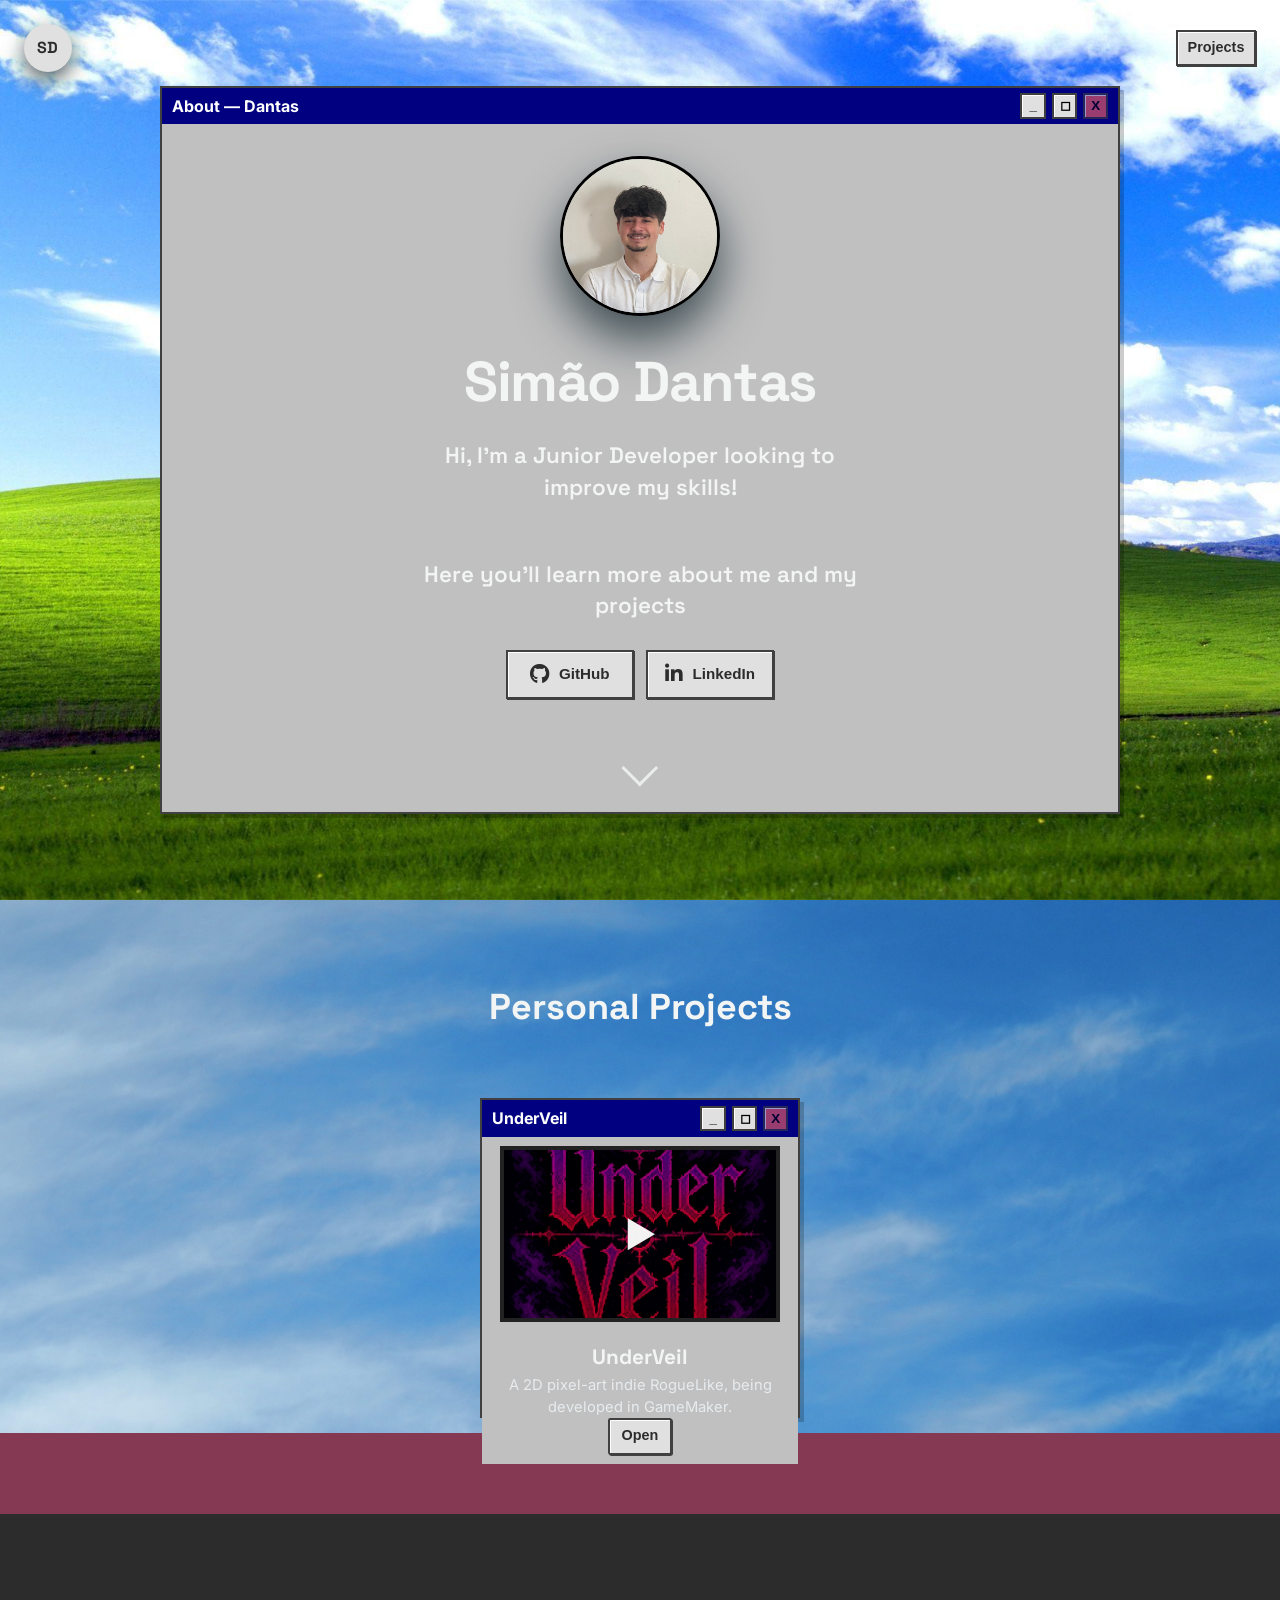
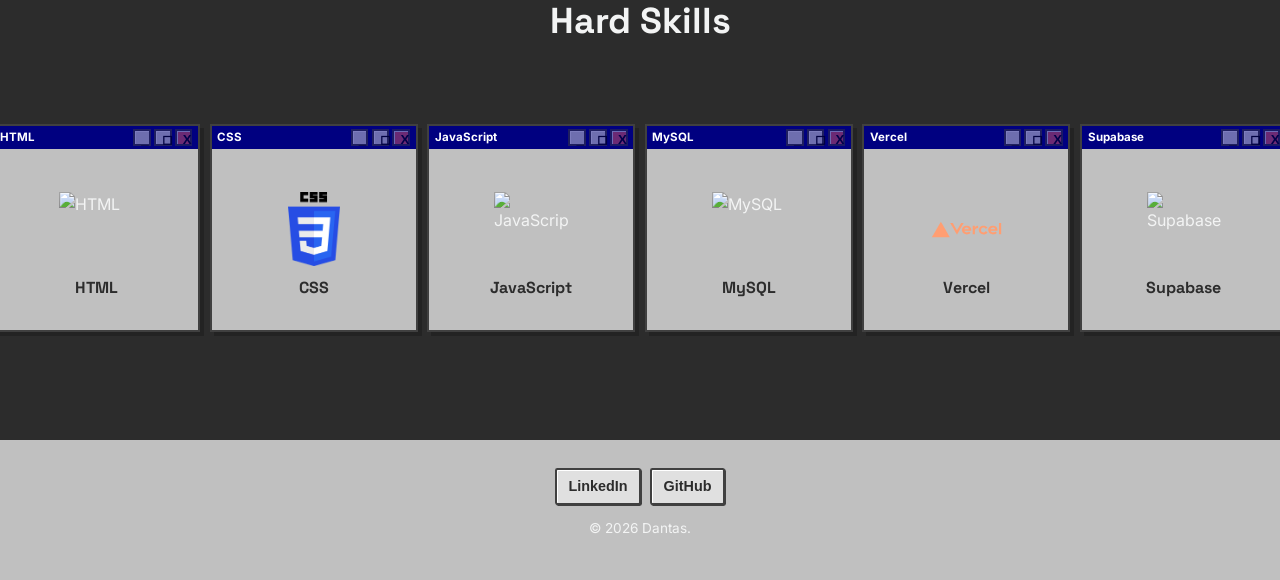
==== index.html @ 50598240 "Restored v4: Center about window content" ====
<!DOCTYPE html>
<html lang="en">
<head>
  <meta charset="UTF-8" />
  <meta name="viewport" content="width=device-width, initial-scale=1.0" />
  <title>Dantas</title>
  <meta name="description" content="Personal site and projects." />
  <link rel="icon" href="data:image/svg+xml,%3Csvg xmlns='http://www.w3.org/2000/svg' viewBox='0 0 32 32'%3E%3Ccircle cx='16' cy='16' r='16' fill='%2300a6fb'/%3E%3Ctext x='16' y='23' text-anchor='middle' font-family='Arial' font-weight='700' font-size='18' fill='%23051923'%3ED%3C/text%3E%3C/svg%3E" />
  <link rel="preconnect" href="https://fonts.googleapis.com" />
  <link rel="preconnect" href="https://fonts.gstatic.com" crossorigin />
  <link
    href="https://fonts.googleapis.com/css2?family=Space+Grotesk:wght@500;600;700&family=Inter:wght@400;500;600&display=swap"
    rel="stylesheet"
  />
  <link rel="stylesheet" href="https://cdnjs.cloudflare.com/ajax/libs/font-awesome/6.5.2/css/all.min.css" crossorigin="anonymous" referrerpolicy="no-referrer" />
  <link rel="stylesheet" href="style.css" />
</head>
<body>
  <a class="skip-link" href="#projects">Skip to projects</a>

  <header class="site-header site-header-static" aria-hidden="false">
    <div class="site-header-inner">
      <a class="logo" href="index.html" aria-label="Dantas home">SD</a>
      <nav class="site-nav">
        <a href="#projects">Projects</a>
      </nav>
    </div>
  </header>

  <header class="site-header site-header-scrolled" aria-hidden="true">
    <div class="site-header-inner">
      <a class="logo" href="index.html" aria-label="Dantas home">SD</a>
      <nav class="site-nav">
        <a href="#projects">Projects</a>
      </nav>
    </div>
  </header>

  <section class="hero">
    <div class="desktop">
      <div class="win" id="win-about" role="dialog" aria-label="About window">
        <div class="titlebar">
          <div class="title">About — Dantas</div>
          <div class="title-controls">
            <button class="btn-win">_</button>
            <button class="btn-win">◻</button>
            <button class="btn-win close">X</button>
          </div>
        </div>
        <div class="window-body">
          <div class="hero-inner">
            <div class="hero-copy">
              <div class="avatar">
                <img src="Images\Beauty.png" alt="Simão Dantas" />
              </div>

              <h1 class="name">Simão Dantas</h1>
              <p class="tagline">Hi, I'm a Junior Developer looking to improve my skills! </p>
              <br />
              <p class="tagline"> Here you'll learn more about me and my projects </p>
            </div>

            <div class="hero-socials" aria-label="Social links">
              <a class="social-button github" href="https://github.com/Dantas-pdf" target="_blank" rel="noopener noreferrer" aria-label="Visit Simão Dantas on GitHub">
                <i class="fa-brands fa-github" aria-hidden="true"></i>
                <span>GitHub</span>
              </a>
              <a class="social-button linkedin" href="https://www.linkedin.com/in/sim%C3%A3o-dantas-2853b4206/" target="_blank" rel="noopener noreferrer" aria-label="Visit Simão Dantas on LinkedIn">
                <i class="fa-brands fa-linkedin-in" aria-hidden="true"></i>
                <span>LinkedIn</span>
              </a>
            </div>

            <a class="scroll-cue" href="#projects" aria-label="Scroll to projects"></a>
          </div>
        </div>
      </div>
        </div>
        </section>

  <main>
    <section id="projects" class="projects">
      <h2 class="section-heading">Personal Projects</h2>

      <div class="projects-list">
        <!-- UnderVeil project window (styled like an old video player) -->
        <div class="win project-win square" id="win-underveil" role="dialog" aria-label="UnderVeil window">
          <div class="titlebar">
            <div class="title">UnderVeil</div>
            <div class="title-controls">
              <button class="btn-win">_</button>
              <button class="btn-win">◻</button>
              <button class="btn-win close">X</button>
            </div>
          </div>
          <div class="window-body">
            <div class="video-player">
              <img src="Images/UnderVeil.png" alt="UnderVeil video" />
              <div class="play-overlay">▶</div>
            </div>
            <div class="video-meta">
              <h3 class="project-title">UnderVeil</h3>
              <p class="project-summary">A 2D pixel-art indie RogueLike, being developed in GameMaker.</p>
              <a class="btn btn-outline" href="UnderVeil.html">Open</a>
            </div>
          </div>
        </div>
      </div>
    </section>

    <section id="skills" class="skills">
      <h2 class="section-heading">Hard Skills</h2>

      <div class="skills-list">
        <div class="win skill-win" id="skill-html" role="img" aria-label="HTML skill">
          <div class="titlebar">
            <div class="title">HTML</div>
            <div class="title-controls"><button class="btn-win">_</button><button class="btn-win">◻</button><button class="btn-win close">X</button></div>
          </div>
          <div class="window-body">
            <img src="Images/Logos/HTML5_logo.png" alt="HTML" />
            <div class="skill-name">HTML</div>
          </div>
        </div>

        <div class="win skill-win" id="skill-css" role="img" aria-label="CSS skill">
          <div class="titlebar">
            <div class="title">CSS</div>
            <div class="title-controls"><button class="btn-win">_</button><button class="btn-win">◻</button><button class="btn-win close">X</button></div>
          </div>
          <div class="window-body">
            <img src="Images/Logos/CSS3_logo.png" alt="CSS" />
            <div class="skill-name">CSS</div>
          </div>
        </div>

        <div class="win skill-win" id="skill-js" role="img" aria-label="JavaScript skill">
          <div class="titlebar">
            <div class="title">JavaScript</div>
            <div class="title-controls"><button class="btn-win">_</button><button class="btn-win">◻</button><button class="btn-win close">X</button></div>
          </div>
          <div class="window-body">
            <img src="Images/Logos/Javascript_logo.png" alt="JavaScript" />
            <div class="skill-name">JavaScript</div>
          </div>
        </div>

        <div class="win skill-win" id="skill-sql" role="img" aria-label="MySQL skill">
          <div class="titlebar">
            <div class="title">MySQL</div>
            <div class="title-controls"><button class="btn-win">_</button><button class="btn-win">◻</button><button class="btn-win close">X</button></div>
          </div>
          <div class="window-body">
            <img src="Images/Logos/MySQL_logo.png" alt="MySQL" />
            <div class="skill-name">MySQL</div>
          </div>
        </div>

        <div class="win skill-win" id="skill-vercel" role="img" aria-label="Vercel skill">
          <div class="titlebar">
            <div class="title">Vercel</div>
            <div class="title-controls"><button class="btn-win">_</button><button class="btn-win">◻</button><button class="btn-win close">X</button></div>
          </div>
          <div class="window-body">
            <img src="Images/Logos/vercel.logo.svg" alt="Vercel" />
            <div class="skill-name">Vercel</div>
          </div>
        </div>

        <div class="win skill-win" id="skill-supabase" role="img" aria-label="Supabase skill">
          <div class="titlebar">
            <div class="title">Supabase</div>
            <div class="title-controls"><button class="btn-win">_</button><button class="btn-win">◻</button><button class="btn-win close">X</button></div>
          </div>
          <div class="window-body">
            <img src="Images/Logos/supabase_logo.png" alt="Supabase" />
            <div class="skill-name">Supabase</div>
          </div>
        </div>
      </div>
    </section>

  </main>

  <footer class="site-footer">
    <div class="footer-actions">
      <a class="btn btn-outline" href="https://www.linkedin.com/in/sim%C3%A3o-dantas-2853b4206/" target="_blank" rel="noopener">LinkedIn</a>
      <a class="btn btn-outline" href="https://github.com/Dantas-pdf" target="_blank" rel="noopener">GitHub</a>
    </div>
    <p>&copy; 2026 Dantas.</p>
  </footer>
  <script src="script.js"></script>
</body>
</html>
---- style.css ----
/* ========================================================================
   DESIGN TOKENS
   Palette reads as a literal descent: Fresh Sky at the top of the page,
   sinking through Steel Blue and Baltic Blue, down into the Deep Space
   and Ink Black of the projects below — you scroll "under the veil."
   ======================================================================== */
:root {
  --paper: #f4fafd;
  --ink-black-70: rgba(5, 25, 35, 0.7);

  --font-display: "Space Grotesk", "Helvetica Neue", Arial, sans-serif;
  --font-body: "Inter", "Helvetica Neue", Arial, sans-serif;
  --font-pixel: "Press Start 2P", var(--font-display);

  --space-1: 0.5rem;
  --space-2: 1rem;
  --space-3: 1.75rem;
  --space-4: 3rem;
  --space-5: 5rem;

  --max-width: 100rem;
  --header-height: 6rem;

  /* New site palette (index) */
  --c-dark: #2C2C2C;
  /* dark gray */
  --c-red: #853953;
  --c-purple: #612D53;
  --c-light: #F3F4F4;

  --paper: var(--c-light);
  --ink-black: var(--c-dark);
}

/* Windows 98 UI tokens */
:root {
  --win-bg: #c0c0c0;
  --win-border-light: #ffffff;
  --win-border-dark: #404040;
  --win-title-bg: #000080;
  --win-title-color: #ffffff;
  --win-button-face: #e0e0e0;
}

/* ========================================================================
   RESET & BASE
   ======================================================================== */
*,
*::before,
*::after {
  box-sizing: border-box;
}

html {
  scroll-behavior: smooth;
}

body {
  margin: 0;
  font-family: var(--font-body);
  color: var(--paper);
  background: var(--c-dark);
  line-height: 1.5;
  -webkit-font-smoothing: antialiased;
}

img,
svg {
  display: block;
  max-width: 100%;
}

a {
  color: inherit;
}

.skip-link {
  position: absolute;
  left: -999px;
  top: 0;
  background: var(--paper);
  color: var(--c-dark);
  padding: var(--space-1) var(--space-2);
  z-index: 100;
  border-radius: 0 0 0.5rem 0;
}

.skip-link:focus {
  left: 0;
}

:focus-visible {
  outline: 3px solid var(--c-light);
  outline-offset: 3px;
}

@media (prefers-reduced-motion: reduce) {
  html {
    scroll-behavior: auto;
  }

  *,
  *::before,
  *::after {
    animation-duration: 0.001ms !important;
    animation-iteration-count: 1 !important;
    transition-duration: 0.001ms !important;
  }
}

/* ========================================================================
   SITE HEADER
   Fixed, translucent bar that floats above the hero/page-hero gradients.
   ======================================================================== */
.site-header {
  position: absolute;
  top: 0;
  left: 0;
  right: 0;
  z-index: 50;
  background: transparent;
  border-bottom: none;
  box-shadow: none;
  transition: background-color 280ms ease, box-shadow 280ms ease, border-bottom-color 280ms ease, transform 280ms ease;
}

/* Static header that always stays on top (minimal/translucent) */
.site-header.site-header-static {
  position: fixed;
  top: 0;
  left: 0;
  right: 0;
  z-index: 900;
  background: transparent;
  border-bottom: none;
}

/* Scrolled header: hidden by default, appears smoothly when user scrolls */
.site-header.site-header-scrolled {
  position: fixed;
  top: 0;
  left: 0;
  right: 0;
  z-index: 1000;
  background: rgba(192, 192, 192, 0.5);
  /* ~50% opacity */
  -webkit-backdrop-filter: blur(4px);
  backdrop-filter: blur(4px);
  border-bottom: 2px solid var(--win-border-dark);
  box-shadow: inset 1px 1px 0 var(--win-border-light);
  opacity: 0;
  pointer-events: none;
  transition: opacity 320ms ease, transform 320ms ease;
}

.site-header.site-header-scrolled.visible {
  opacity: 1;
  pointer-events: auto;
}

.site-header-inner {
  max-width: var(--max-width);
  margin: 0 auto;
  padding: calc(var(--space-2) + 0.5rem);
  display: flex;
  align-items: center;
  justify-content: space-between;
}

.logo {
  flex: none;
  display: inline-flex;
  align-items: center;
  justify-content: center;
  width: 3rem;
  height: 3rem;
  border-radius: 50%;
  background: var(--win-button-face);
  color: var(--c-dark);
  font-family: var(--font-display);
  font-weight: 700;
  font-size: 1rem;
  letter-spacing: 0.02em;
  text-decoration: none;
  box-shadow: 0 0.5rem 1.25rem var(--ink-black-70);
  transition: transform 0.2s ease;
}

.logo:hover,
.logo:focus-visible {
  transform: scale(1.06);
}

.site-nav {
  display: flex;
  gap: 0.5rem;
  align-items: center;
}

.site-nav a {
  font-family: Tahoma, Arial, sans-serif;
  font-weight: 700;
  font-size: 0.9rem;
  text-decoration: none;
  color: var(--c-dark);
  padding: 0.35rem 0.6rem;
  border: 2px solid var(--win-border-dark);
  background: var(--win-button-face);
  box-shadow: inset 1px 1px 0 var(--win-border-light), 1px 1px 0 var(--win-border-dark);
}

.site-nav a:hover,
.site-nav a:focus-visible {
  transform: translateY(-1px);
}

/* Generic button styles used across the site (footer, small CTAs) */
.btn {
  font-family: Tahoma, Arial, sans-serif;
  font-weight: 700;
  font-size: 0.9rem;
  text-decoration: none;
  color: var(--c-dark);
  padding: 0.35rem 0.7rem;
  border-radius: 0.15rem;
  display: inline-flex;
  align-items: center;
  justify-content: center;
  gap: 0.5rem;
  transition: transform 0.12s ease, background-color 0.12s ease, border-color 0.12s ease;
  background: var(--win-button-face);
  border: 2px solid var(--win-border-dark);
  box-shadow: inset 1px 1px 0 var(--win-border-light), 1px 1px 0 var(--win-border-dark);
}

.btn-outline {
  background: var(--win-button-face);
  border: 2px solid var(--win-border-dark);
  color: var(--c-dark);
  box-shadow: inset 1px 1px 0 var(--win-border-light), 1px 1px 0 var(--win-border-dark);
}

.btn:hover,
.btn:focus-visible,
.btn-outline:hover,
.btn-outline:focus-visible {
  transform: translateY(-1px);
  background: #f6f6f6;
}

.footer-actions {
  display: flex;
  gap: 0.6rem;
  justify-content: center;
  margin-bottom: 0.6rem;
}

/* ========================================================================
   HERO
   ======================================================================== */
.hero {
  min-height: 100vh;
  display: flex;
  align-items: center;
  justify-content: center;
  text-align: center;
  padding: var(--space-4) var(--space-2);
  background-image: url("Images/windows95.jpg");
  background-size: cover;
  background-position: center;
  background-repeat: no-repeat;
  color: var(--c-dark);
  position: relative;
  overflow: hidden;
}

.hero-inner {
  display: flex;
  flex-direction: column;
  align-items: center;
  justify-content: center;
  gap: var(--space-3);
  max-width: calc(var(--max-width) - 2rem);
  margin: 0 auto;
  padding: 1rem;
  font-family: Tahoma, Arial, sans-serif;
  text-align: center;
}

.hero-copy {
  display: flex;
  flex-direction: column;
  align-items: center;
  gap: var(--space-2);
  text-align: center;
}

.hero-socials {
  display: flex;
  flex-direction: row;
  justify-content: center;
  gap: 0.75rem;
  flex-wrap: wrap;
}

.social-button {
  min-width: 8rem;
  display: inline-flex;
  align-items: center;
  justify-content: center;
  gap: 0.6rem;
  padding: 0.7rem 0.9rem;
  border: 2px solid var(--win-border-dark);
  background: var(--win-button-face);
  color: var(--c-dark);
  font-family: Tahoma, Arial, sans-serif;
  font-size: 0.95rem;
  font-weight: 700;
  text-decoration: none;
  box-shadow: inset 1px 1px 0 var(--win-border-light), 1px 1px 0 var(--win-border-dark);
  transition: transform 0.12s ease, background-color 0.12s ease;
}

.social-button i {
  font-size: 1.25rem;
}

.social-button:hover,
.social-button:focus-visible {
  transform: translateY(-1px);
  background: #f6f6f6;
}

.avatar {
  width: clamp(7rem, 18vw, 10rem);
  height: clamp(7rem, 18vw, 10rem);
  border-radius: 50%;
  overflow: hidden;
  box-shadow: 0 1.5rem 3rem var(--ink-black-70);
  border: 3px solid rgb(0, 0, 0);
}

.avatar svg,
.avatar img {
  width: 100%;
  height: 100%;
  object-fit: cover;
}

.name {
  font-family: var(--font-display);
  font-weight: 700;
  font-size: clamp(2.25rem, 3vw + 1.5rem, 3.5rem);
  letter-spacing: -0.02em;
  margin: var(--space-1) 0 0;
  color: var(--paper);
}

.tagline {
  font-family: var(--font-display);
  font-weight: 600;
  font-size: clamp(1.05rem, 1vw + 0.9rem, 1.4rem);
  line-height: 1.4;
  margin: 0;
  color: var(--paper);
  max-width: 28rem;
}

.scroll-cue {
  margin-top: var(--space-3);
  width: 1.6rem;
  height: 1.6rem;
  border-right: 3px solid var(--paper);
  border-bottom: 3px solid var(--paper);
  transform: rotate(45deg);
  animation: bob 2.2s ease-in-out infinite;
  opacity: 0.85;
}

.scroll-cue:hover,
.scroll-cue:focus-visible {
  opacity: 1;
}

@keyframes bob {

  0%,
  100% {
    transform: rotate(45deg) translate(0, 0);
  }

  50% {
    transform: rotate(45deg) translate(0.4rem, 0.4rem);
  }
}

/* ========================================================================
   PROJECTS
   Gradient continues from Steel Blue (where the hero left off) down
   through Baltic Blue and Deep Space to Ink Black before the footer.
   ======================================================================== */
.projects {
  /* Background image for projects section (fallback to brand red) */
  background-color: var(--c-red);
  background-image: url("Images/ProjectsBG.png");
  /* stretch image to fill width while preserving its aspect ratio (height unchanged) */
  background-size: 100% auto;
  background-position: center top;
  background-repeat: no-repeat;
  padding: var(--space-5) var(--space-2) var(--space-5);
  scroll-margin-top: var(--header-height);
  color: var(--paper);
}

.section-heading {
  font-family: var(--font-display);
  font-weight: 700;
  font-size: clamp(1.6rem, 1.5vw + 1.2rem, 2.25rem);
  text-align: center;
  margin: 0 auto var(--space-4);
  max-width: var(--max-width);
}

.project-grid {
  display: grid;
  grid-template-columns: repeat(auto-fit, minmax(14rem, 1fr));
  gap: var(--space-3);
  max-width: calc(var(--max-width) - 2rem);
  margin: 0 auto;
}

.projects-list {
  display: flex;
  gap: 1rem;
  flex-wrap: wrap;
  justify-content: flex-start;
  align-items: flex-start;
  max-width: calc(var(--max-width) - 2rem);
  margin: 0 auto;
}

.project-win {
  width: 22rem;
}

/* Square project windows (UnderVeil, Calorie Tracker) */
.project-win.square {
  width: 20rem;
  height: 20rem;
  display: flex;
  flex-direction: column;
  justify-content: flex-start;
}

.project-win.square .window-body {
  display: flex;
  flex-direction: column;
  align-items: center;
  gap: 0.5rem;
  padding: 0.6rem;
}

.project-win.square .video-player {
  width: calc(100% - 1rem);
  height: 11rem;
  margin: 0 auto;
}

.project-win.square .video-meta {
  text-align: center;
}

/* ========================================================================
   HARD SKILLS
   Small Windows-98 tiles for each skill (smaller, non-interactive)
   ======================================================================== */
.skills {
  background-color: var(--c-dark);
  color: var(--paper);
  padding: var(--space-5) var(--space-2);
}

.skills-list {
  --skill-gap: 0.6rem;
  display: flex;
  gap: var(--skill-gap);
  flex-wrap: nowrap;
  /* single horizontal row */
  justify-content: center;
  align-items: flex-start;
  max-width: var(--max-width);
  margin: 0 auto;
  padding: 0.75rem 0;
  overflow: visible;
  /* ensure no scrollbar */
}

.skill-win {
  /* slightly larger fixed square so tiles are more visible */
  flex: 0 0 13rem;
  width: 13rem;
  height: 13rem;
  display: flex;
  flex-direction: column;
  align-items: stretch;
  justify-content: flex-start;
  padding: 0;
  border: 2px solid var(--win-border-dark);
  background: var(--win-bg);
  box-shadow: 4px 4px 0 rgba(0, 0, 0, 0.2);
  margin: 0 0.4rem;
  box-sizing: border-box;
  overflow: hidden;
}

.skill-win .titlebar {
  padding: 0.28rem 0.6rem;
  font-size: 0.85rem;
}

.skill-win .window-body {
  padding: 0.6rem;
  display: flex;
  flex-direction: column;
  align-items: center;
  justify-content: center;
  gap: 0.35rem;
  flex: 1 1 auto;
}

.skill-win img {
  /* normalize logo sizes so all appear consistent */
  width: 4.6rem;
  height: 4.6rem;
  object-fit: contain;
  display: block;
  margin: 0.6rem auto 0;
}

@media (max-width: 680px) {
  .skill-win img {
    width: 2.6rem;
    height: 2.6rem;
  }
}

.skill-name {
  display: block;
  margin: 0.45rem 0 0 0;
  line-height: 1.1;
  font-family: var(--font-display);
  font-weight: 700;
  color: var(--c-dark);
  background: transparent;
  padding: 0;
  border: none;
  box-shadow: none;
}

/* disable interaction on skill title controls/buttons */
.skill-win .title-controls,
.skill-win .title-controls .btn-win {
  pointer-events: none;
  opacity: 0.7;
}

@media (max-width: 680px) {
  .skills-list {
    --skill-gap: 0.4rem;
  }

  .skill-win {
    padding: 0.18rem;
    flex: 0 0 9.5rem;
    width: 9.5rem;
    height: 9.5rem;
    margin: 0 0.35rem;
  }

  .skill-win .titlebar {
    padding: 0.12rem 0.18rem;
  }

  .skill-name {
    font-size: 0.66rem;
  }

  .skill-win img {
    width: 3.2rem;
    height: 3.2rem;
  }
}

/* Make titlebar smaller for skill tiles */
.skill-win .titlebar {
  padding: 0.18rem 0.35rem;
  font-size: 0.72rem;
}

.skill-win .title {
  font-size: 0.72rem;
}

.skill-win .title-controls .btn-win {
  width: 1.1rem;
  height: 1.1rem;
  margin-left: 0.2rem;
}

.skill-win .window-body {
  padding: 0.35rem;
}

.video-player {
  width: 100%;
  height: 12rem;
  background: #000;
  display: block;
  position: relative;
  overflow: hidden;
  border: 4px solid #222;
  box-shadow: inset 2px 2px 0 #444;
}

.video-player img {
  width: 100%;
  height: 100%;
  object-fit: cover;
  display: block;
}

.play-overlay {
  position: absolute;
  left: 50%;
  top: 50%;
  transform: translate(-50%, -50%);
  color: rgba(255, 255, 255, 0.95);
  font-size: 2.2rem;
  text-shadow: 1px 1px 0 rgba(0, 0, 0, 0.6);
  pointer-events: none;
}

.video-meta {
  padding-top: 0.75rem;
}

.project-card {
  display: flex;
  flex-direction: column;
  aspect-ratio: 1 / 1;
  text-decoration: none;
  color: var(--c-dark);
  border-radius: 0;
  overflow: visible;
  background: var(--win-bg);
  border: 2px solid var(--win-border-dark);
  box-shadow: 2px 2px 0 var(--win-border-dark), inset 1px 1px 0 var(--win-border-light);
}

.project-card:hover,
.project-card:focus-visible {
  transform: translateY(-1px);
}


.project-thumb {
  flex: 0 0 60%;
  background: var(--c-dark);
  overflow: hidden;
}

.project-thumb img,
.project-thumb svg {
  width: 100%;
  height: 100%;
  object-fit: fill;
  display: block;
}

.project-info {
  flex: 1 1 40%;
  padding: calc(var(--space-2) + 0.25rem) var(--space-3);
  display: flex;
  flex-direction: column;
  justify-content: center;
  gap: 0.35rem;
  background: var(--c-dark);
  border-top: 1px solid rgba(133, 57, 83, 0.25);
}

.project-title {
  font-family: var(--font-display);
  font-weight: 700;
  font-size: 1.3rem;
  margin: 0;
}

.project-summary {
  font-size: 0.92rem;
  margin: 0;
  color: rgba(244, 250, 253, 0.75);
}

/* ========================================================================
   FOOTER
   ======================================================================== */
.site-footer {
  background-color: var(--win-bg);
  text-align: center;
  padding: var(--space-3) var(--space-2);
  font-size: 0.85rem;
  color: var(--c-lightk);
}

/* ========================================================================
   PROJECT DETAIL PAGE (underveil.html)
   ======================================================================== */
.project-hero {
  background: linear-gradient(180deg, var(--c-dark) 0%, var(--c-dark) 100%);
  width: 100%;
  height: 100%;
  object-fit: cover;
  padding: var(--space-4) var(--space-2) var(--space-5);
  flex: 1 1 60%;
  padding: calc(var(--space-2) + 0.25rem) var(--space-3);
  display: flex;
  flex-direction: column;
  justify-content: center;
  gap: 0.35rem;
  border-top: 1px solid rgba(133, 57, 83, 0.25);
}

.back-link {
  display: inline-flex;
  align-items: center;
  gap: 0.4rem;
  font-size: 0.9rem;
  text-decoration: none;
  color: rgba(244, 250, 253, 0.7);
  margin-bottom: var(--space-4);
  transition: color 0.2s ease;
}

.back-link:hover,
.back-link:focus-visible {
  color: var(--c-light);
}

.project-hero-content {
  max-width: var(--max-width);
  margin: 0 auto;
  text-align: center;
}

.game-badge {
  display: inline-block;
  font-family: var(--font-pixel);
  font-size: 0.55rem;
  letter-spacing: 0.05em;
  background: var(--c-purple);
  color: var(--paper);
  padding: 0.5rem 0.75rem;
  border-radius: 0.25rem;
  margin-bottom: var(--space-2);
}

.game-title {
  font-family: var(--font-pixel);
  font-weight: 400;
  font-size: clamp(1.6rem, 3vw + 1rem, 3rem);
  line-height: 1.4;
  margin: 0 0 var(--space-2);
  color: var(--c-light);
  text-shadow: 0.15rem 0.15rem 0 var(--c-dark);
}

.game-tagline {
  font-family: var(--font-display);
  font-weight: 600;
  font-size: clamp(1.05rem, 1vw + 0.9rem, 1.35rem);
  max-width: 36rem;
  margin: 0 auto;
  color: rgba(244, 250, 253, 0.85);
}

.gallery {
  max-width: var(--max-width);
  margin: var(--space-4) auto 0;
  display: grid;
  grid-template-columns: repeat(auto-fit, minmax(14rem, 1fr));
  gap: var(--space-2);
}

.gallery figure {
  margin: 0;
  border-radius: 0.5rem;
  overflow: hidden;
  border: 1px solid rgba(72, 11, 11, 0.25);
  background: #b31515;
  position: relative;
}

.gallery svg {
  width: 100%;
  height: 100%;
}

.gallery figcaption {
  font-size: 0.85rem;
  text-align: center;
  padding: 0.5rem 0.75rem;
  color: rgb(255, 255, 255);
  position: absolute;
  left: 50%;
  bottom: 0.75rem;
  transform: translateX(-50%) translateY(8px);
  background: rgba(0, 0, 0, 0.45);
  border-radius: 0.35rem;
  opacity: 0;
  transition: opacity 180ms ease, transform 180ms ease;
  z-index: 2;
}

.gallery figure:hover figcaption {
  opacity: 1;
  transform: translateX(-50%) translateY(0);
}

.gallery img {
  display: block;
  width: 100%;
  height: 100%;
  object-fit: cover;
  transition: transform 220ms ease, filter 220ms ease;
  z-index: 1;
}

.gallery figure:hover img {
  transform: scale(1.03);
  filter: brightness(0.95) saturate(0.98);
}

.about-section {
  background-color: var(--c-dark);
  padding: var(--space-5) var(--space-2);
  color: var(--paper);
}

.about-inner {
  max-width: 42rem;
  margin: 0 auto;
}

.about-inner h2 {
  font-family: var(--font-display);
  font-size: clamp(1.4rem, 1.5vw + 1rem, 1.9rem);
  margin-bottom: var(--space-2);
}

.about-inner p {
  color: rgba(244, 250, 253, 0.8);
  margin-bottom: var(--space-3);
}

.feature-list {
  list-style: none;
  padding: 0;
  margin: 0 0 var(--space-4);
  display: grid;
  gap: 0.75rem;
}

.feature-list li {
  display: flex;
  gap: 0.75rem;
  align-items: baseline;
  color: rgba(244, 250, 253, 0.85);
}

.feature-list li::before {
  content: "";
  flex: none;
  width: 0.6rem;
  height: 0.6rem;
  background: var(--c-light);
  margin-top: 0.35rem;
}

.meta-row {
  display: flex;
  flex-wrap: wrap;
  gap: 0.6rem;
  margin-bottom: var(--space-4);
}

.meta-pill {
  font-size: 0.8rem;
  padding: 0.3rem 0.75rem;
  border-radius: 999px;
  border: 1px solid rgba(133, 57, 83, 0.4);
  color: rgba(244, 250, 253, 0.85);
}

/* UnderVeil color palette overrides */
:root {
  --uv-purple: #2b0036;
  --uv-red: #b71c1c;
  --uv-black: #050205;
}

.project-hero.underveil {
  background: linear-gradient(180deg, var(--uv-purple) 0%, var(--uv-black) 65%);
  color: #f7eef6;
  padding: calc(var(--space-4) + 1rem) var(--space-2) var(--space-5);
}

.project-hero.underveil .game-title {
  color: var(--uv-red);
  text-shadow: 0.12rem 0.12rem 0 rgba(0, 0, 0, 0.6);
}

.project-hero.underveil .game-badge {
  background: rgba(183, 28, 28, 0.12);
  color: var(--uv-red);
  border: 1px solid rgba(183, 28, 28, 0.18);
}

.project-hero.underveil .back-link {
  color: rgba(244, 250, 253, 0.85);
}

.about-section {
  background: #070006;
  color: rgba(244, 250, 253, 0.92);
}

.about-section h2 {
  color: var(--uv-red);
}

.about-section p,
.about-section .feature-list li {
  color: rgba(244, 250, 253, 0.85);
}

.about-section .meta-pill {
  border-color: rgba(183, 28, 28, 0.3);
  background: rgba(183, 28, 28, 0.04);
  color: rgba(244, 250, 253, 0.9);
}

/* Ensure the feature-list bullets in the following about section use the UnderVeil red */
.project-hero.underveil~.about-section .feature-list li::before {
  background: var(--uv-red);
}

/* Use UnderVeil palette for its feature bullets */
.project-hero.underveil .feature-list li::before {
  background: var(--uv-red);
}

/* Image modal (lightbox) used by project pages */
.image-modal {
  position: fixed;
  inset: 0;
  display: flex;
  align-items: center;
  justify-content: center;
  background: rgba(0, 0, 0, 0.55);
  z-index: 9999;
  padding: 2rem;
  opacity: 0;
  pointer-events: none;
  transition: opacity 240ms ease;
}

.image-modal.visible {
  opacity: 1;
  pointer-events: auto;
}

.image-modal .modal-body {
  max-width: 95%;
  max-height: 95%;
  background: #0b0b0b;
  padding: 0.5rem;
  border: 2px solid rgba(255, 255, 255, 0.06);
  box-shadow: 8px 8px 0 rgba(0, 0, 0, 0.6);
  display: flex;
  flex-direction: column;
  gap: 0.5rem;
  transform: scale(0.98);
  transition: transform 240ms cubic-bezier(.2, .9, .2, 1);
  position: relative;
}

.image-modal.visible .modal-body {
  transform: scale(1);
}

.image-modal img {
  max-width: 100%;
  max-height: 70vh;
  display: block;
  margin: 0 auto;
}

.image-modal .caption {
  color: #f3eef6;
  text-align: center;
  font-size: 0.95rem;
}

.image-modal .close-btn {
  position: absolute;
  top: 0.5rem;
  right: 0.5rem;
  background: var(--uv-red);
  color: #fff;
  border: none;
  padding: 0.35rem 0.5rem;
  font-weight: 700;
  cursor: pointer;
  border-radius: 0.25rem;
}

/* Window chrome for Windows 98 look */
.win {
  width: min(88vw, 60rem);
  margin: 1rem auto;
  border: 2px solid var(--win-border-dark);
  background: var(--win-bg);
  box-shadow: 4px 4px 0 rgba(0, 0, 0, 0.2);
  position: relative;
}

.titlebar {
  background: var(--win-title-bg);
  color: var(--win-title-color);
  padding: 0.35rem 0.6rem;
  display: flex;
  justify-content: space-between;
  align-items: center;
  font-weight: 700;
}

.title-controls {
  display: inline-flex;
  align-items: center;
}

.title-controls .btn-win {
  margin-left: 0.35rem;
  width: 1.6rem;
  height: 1.6rem;
  background: var(--win-button-face);
  border: 2px solid var(--win-border-dark);
  box-shadow: inset 1px 1px 0 var(--win-border-light);
  font-weight: 700;
  cursor: pointer;
}

.title-controls .btn-win.close {
  background: #ff6464;
  pointer-events: none;
  opacity: 0.6;
}

.window-body {
  padding: 1rem;
  background: var(--win-bg);
}

.win.focused {
  outline: 3px solid rgba(0, 0, 128, 0.25);
}

@media (max-width: 680px) {
  .hero-inner {
    flex-direction: column;
    align-items: stretch;
    gap: var(--space-3);
  }

  .hero-copy {
    align-items: center;
    text-align: center;
  }

  .hero-socials {
    flex-direction: row;
    justify-content: center;
    flex-wrap: wrap;
  }
}
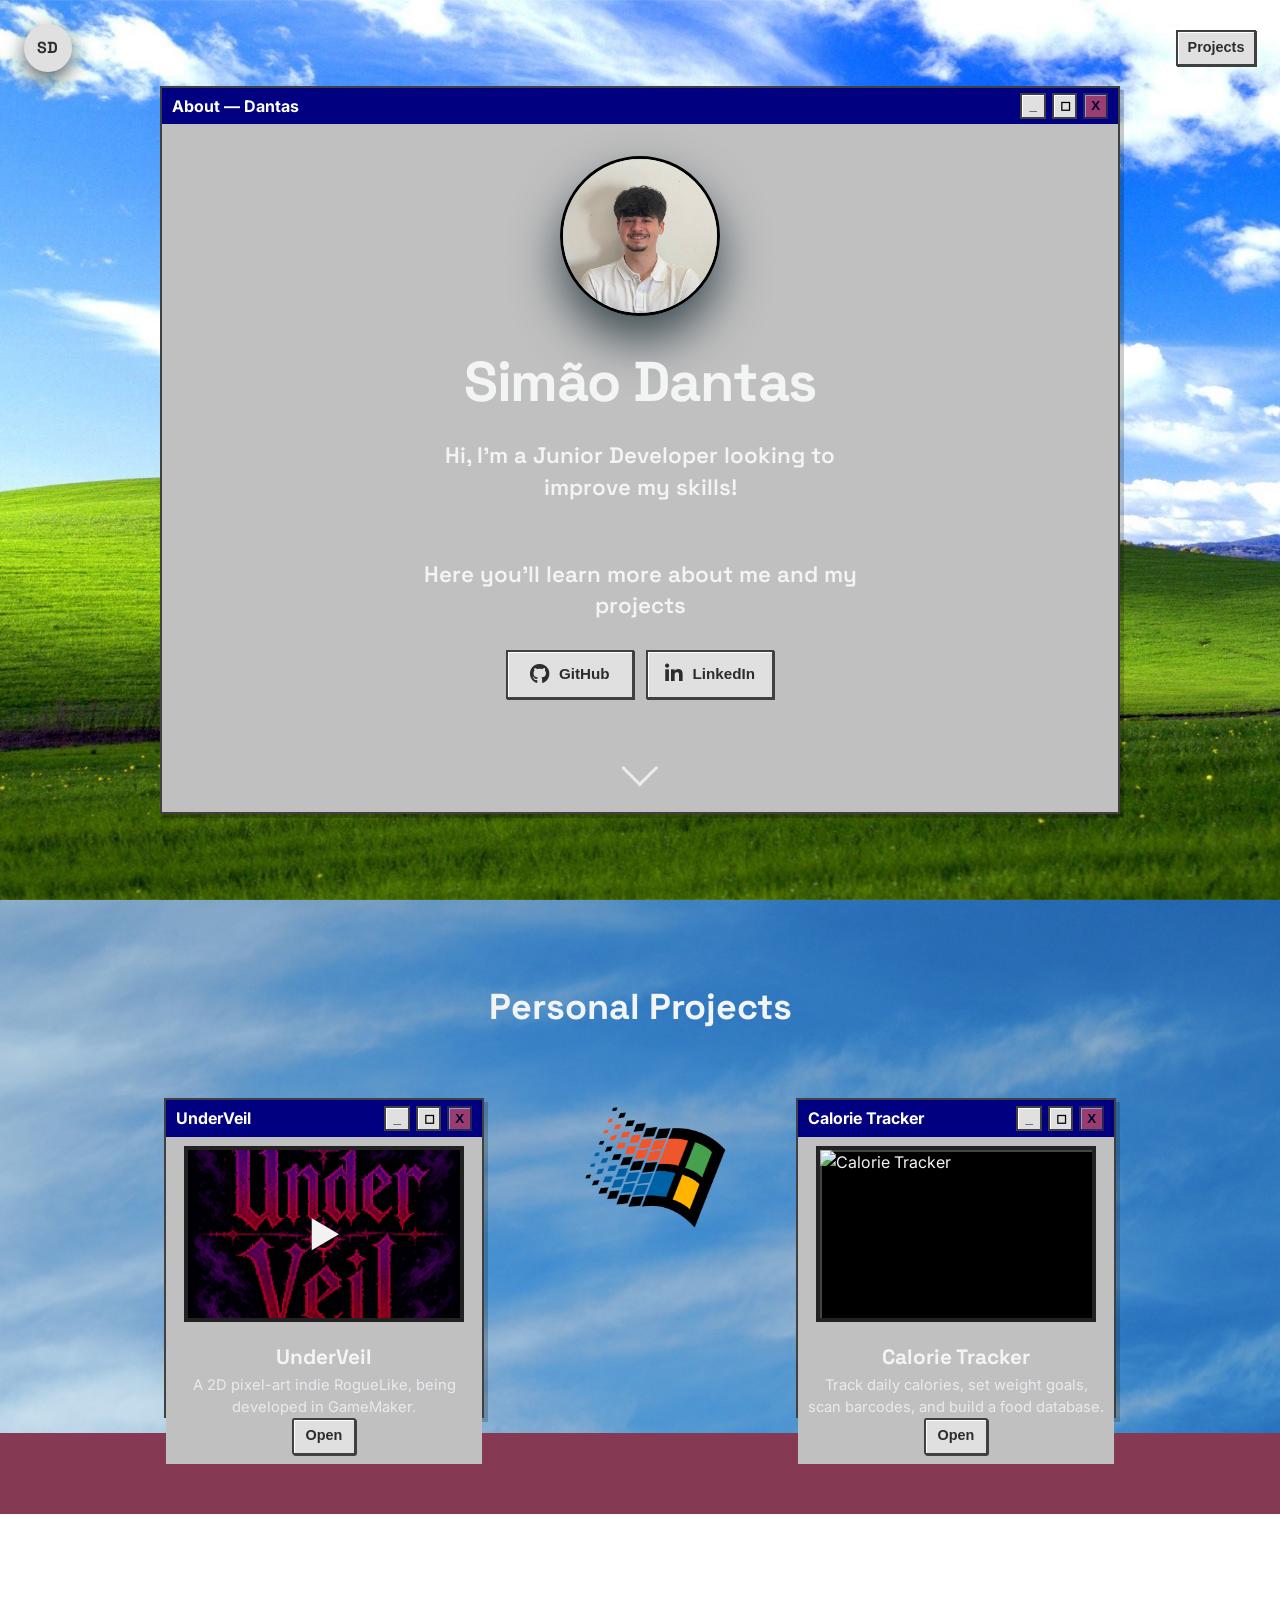
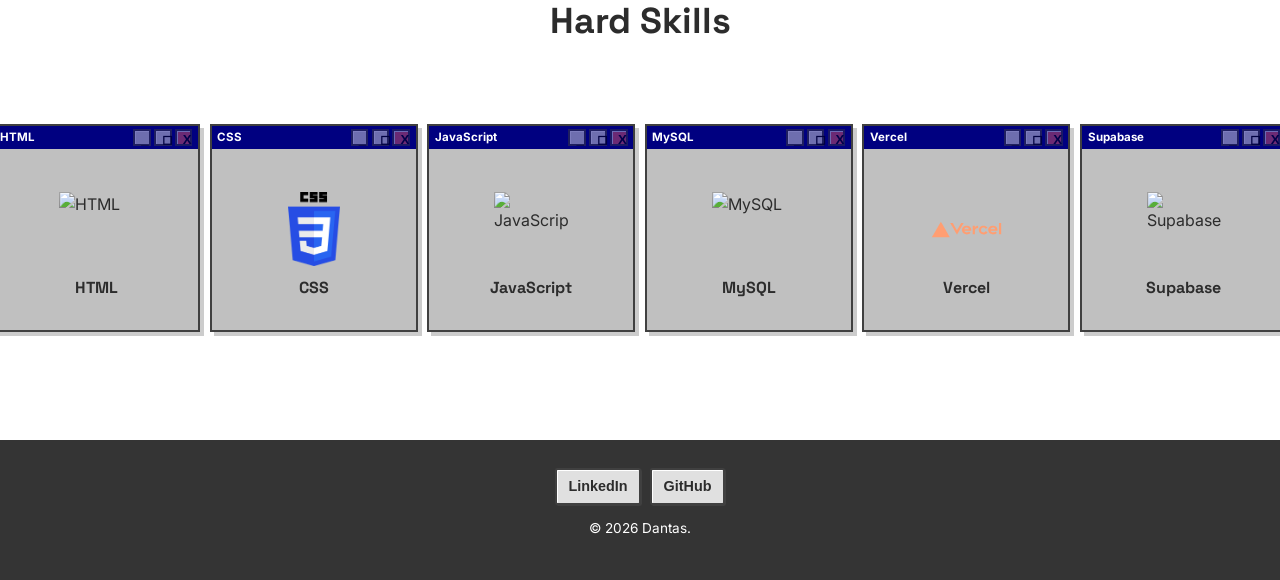
==== commit 9836f127: "Revert "Show only UnderVeil on index" This reverts commit 6bbe384c6370e6a325a38e58563ae95a5afb4ddb." ====
--- a/index.html
+++ b/index.html
@@ -105,6 +105,27 @@
             </div>
           </div>
         </div>
+        <!-- Calorie Tracker project window -->
+        <div class="win project-win square" id="win-calorie" role="dialog" aria-label="Calorie Tracker window">
+          <div class="titlebar">
+            <div class="title">Calorie Tracker</div>
+            <div class="title-controls">
+              <button class="btn-win">_</button>
+              <button class="btn-win">◻</button>
+              <button class="btn-win close">X</button>
+            </div>
+          </div>
+          <div class="window-body">
+            <div class="video-player">
+              <img src="Images/CaloriePlaceholder.png" alt="Calorie Tracker" />
+            </div>
+            <div class="video-meta">
+              <h3 class="project-title">Calorie Tracker</h3>
+              <p class="project-summary">Track daily calories, set weight goals, scan barcodes, and build a food database.</p>
+              <a class="btn btn-outline" href="CalorieTracker.html">Open</a>
+            </div>
+          </div>
+        </div>
       </div>
     </section>
 
@@ -191,4 +212,4 @@
   </footer>
   <script src="script.js"></script>
 </body>
-</html>
+</html>
--- a/style.css
+++ b/style.css
@@ -475,8 +475,8 @@
    Small Windows-98 tiles for each skill (smaller, non-interactive)
    ======================================================================== */
 .skills {
-  background-color: var(--c-dark);
-  color: var(--paper);
+  background-color: #ffffff;
+  color: var(--c-dark);
   padding: var(--space-5) var(--space-2);
 }
 
@@ -705,11 +705,11 @@
    FOOTER
    ======================================================================== */
 .site-footer {
-  background-color: var(--win-bg);
+  background-color: #343434;
   text-align: center;
   padding: var(--space-3) var(--space-2);
   font-size: 0.85rem;
-  color: var(--c-lightk);
+  color: #ffffff;
 }
 
 /* ========================================================================
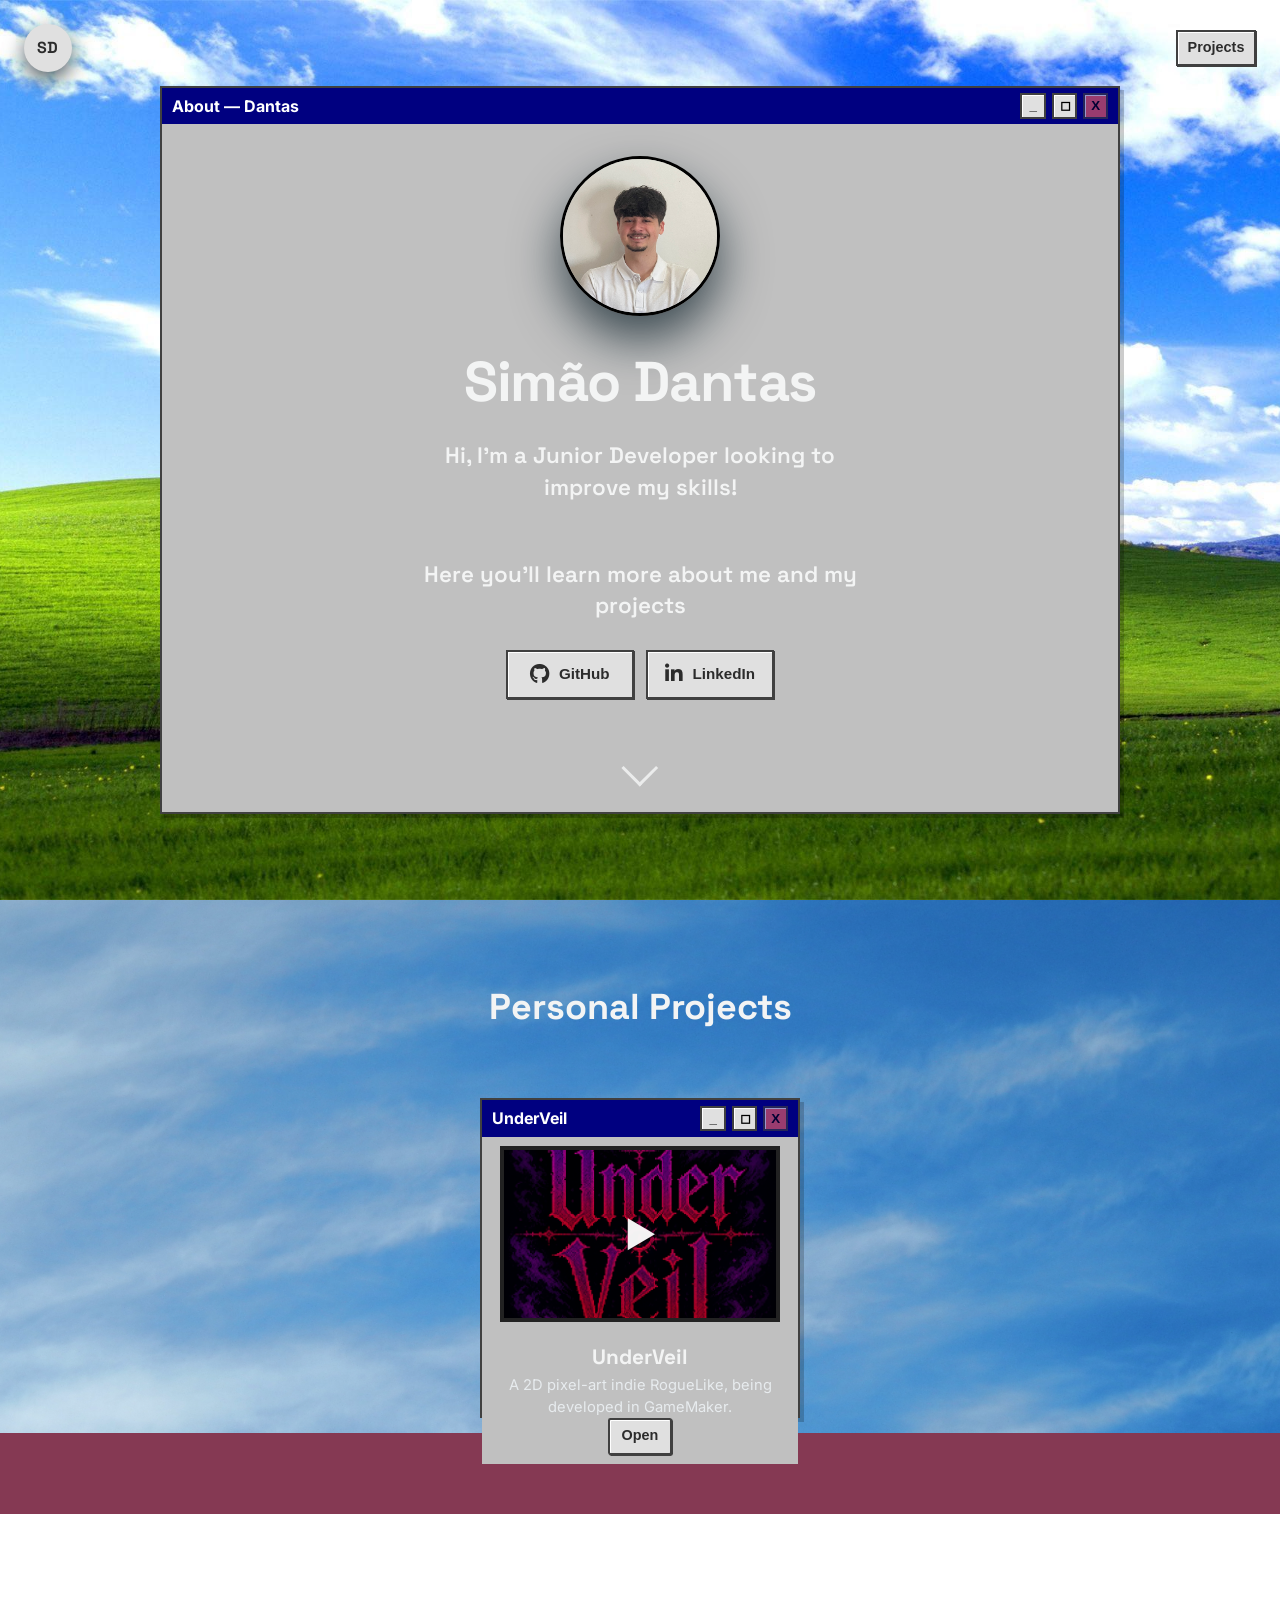
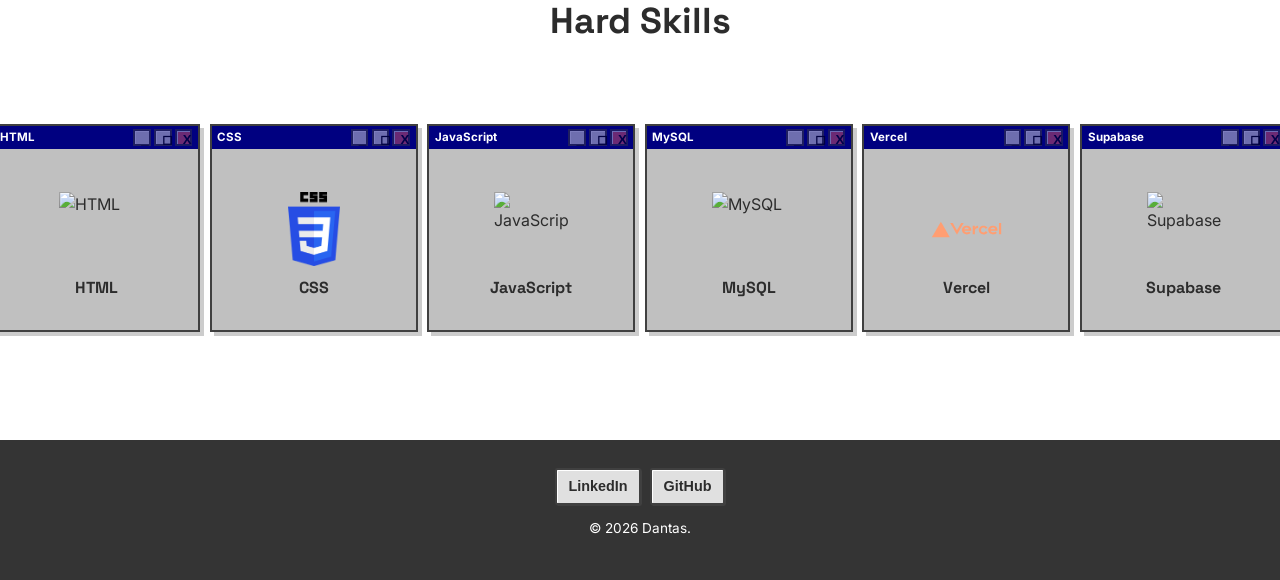
==== commit 18105464: "Bug Fix" ====
--- a/index.html
+++ b/index.html
@@ -105,27 +105,6 @@
             </div>
           </div>
         </div>
-        <!-- Calorie Tracker project window -->
-        <div class="win project-win square" id="win-calorie" role="dialog" aria-label="Calorie Tracker window">
-          <div class="titlebar">
-            <div class="title">Calorie Tracker</div>
-            <div class="title-controls">
-              <button class="btn-win">_</button>
-              <button class="btn-win">◻</button>
-              <button class="btn-win close">X</button>
-            </div>
-          </div>
-          <div class="window-body">
-            <div class="video-player">
-              <img src="Images/CaloriePlaceholder.png" alt="Calorie Tracker" />
-            </div>
-            <div class="video-meta">
-              <h3 class="project-title">Calorie Tracker</h3>
-              <p class="project-summary">Track daily calories, set weight goals, scan barcodes, and build a food database.</p>
-              <a class="btn btn-outline" href="CalorieTracker.html">Open</a>
-            </div>
-          </div>
-        </div>
       </div>
     </section>
 
@@ -212,4 +191,4 @@
   </footer>
   <script src="script.js"></script>
 </body>
-</html>+</html>
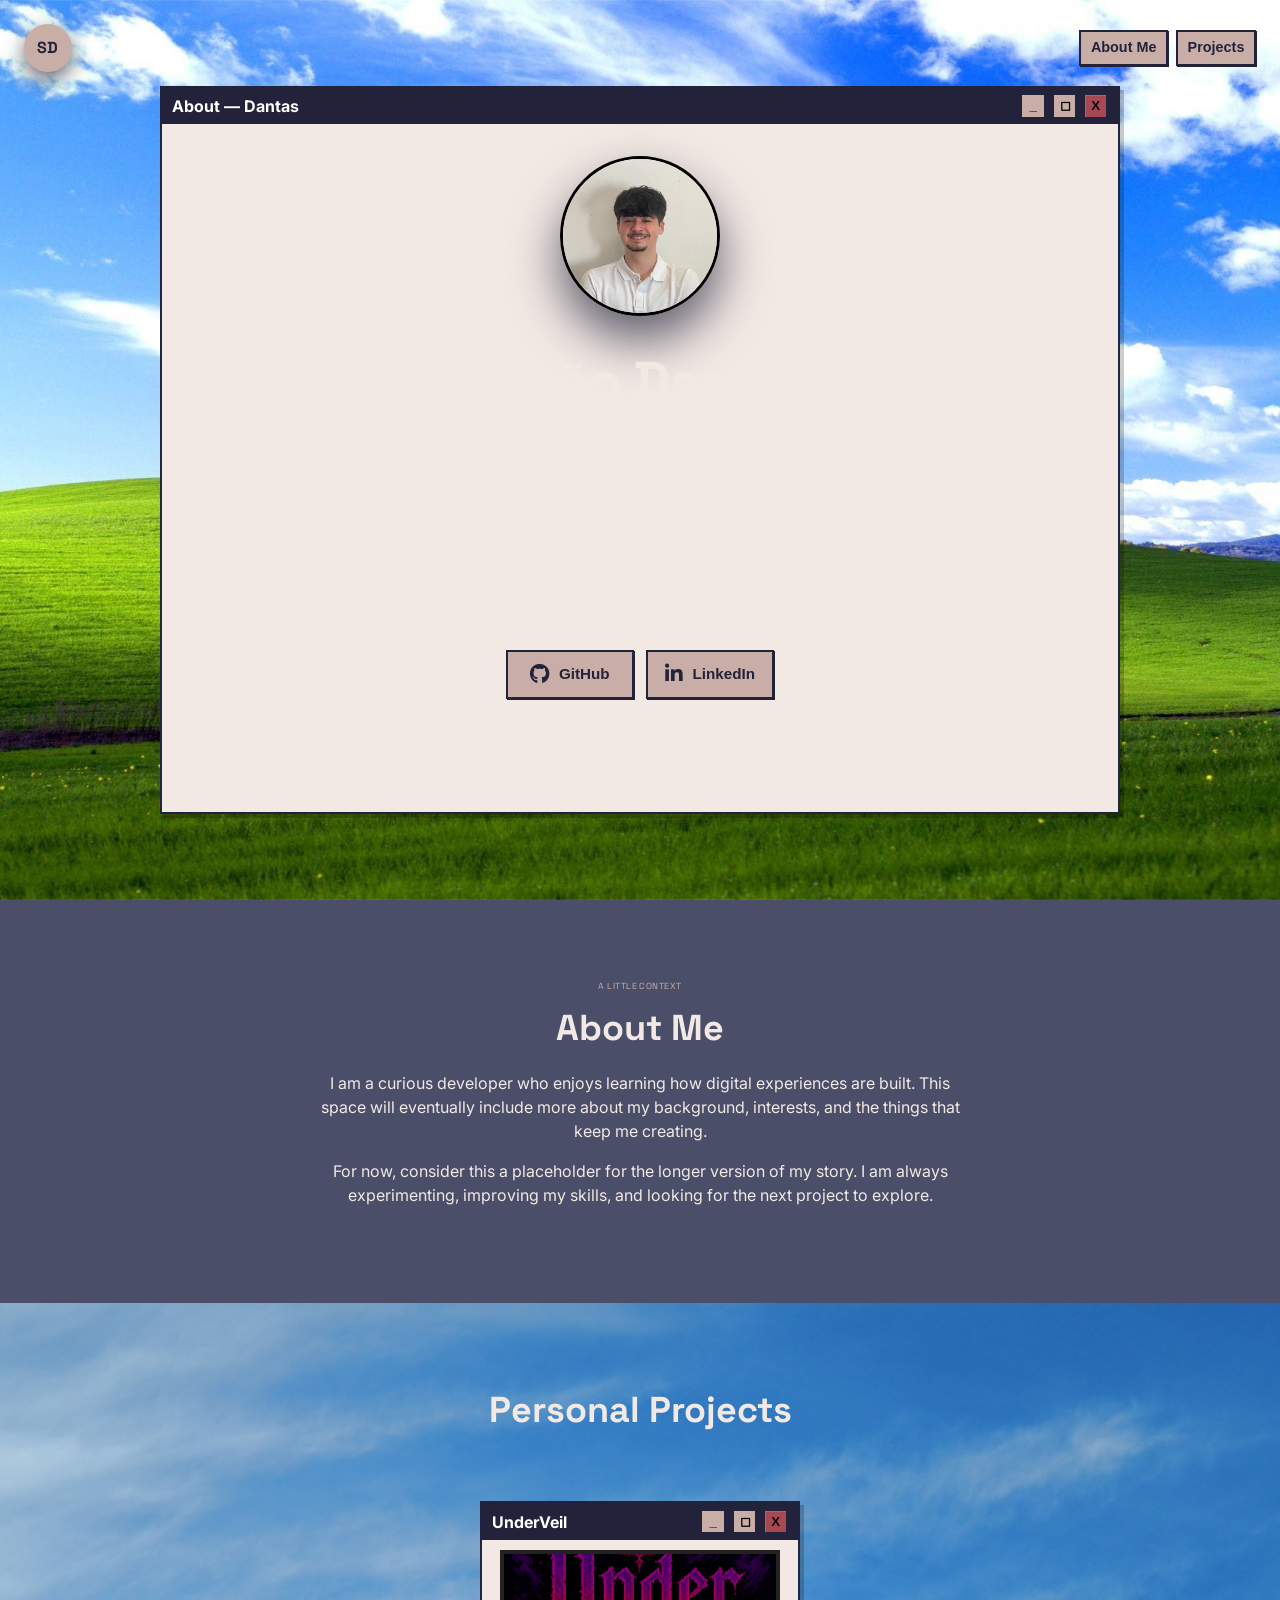
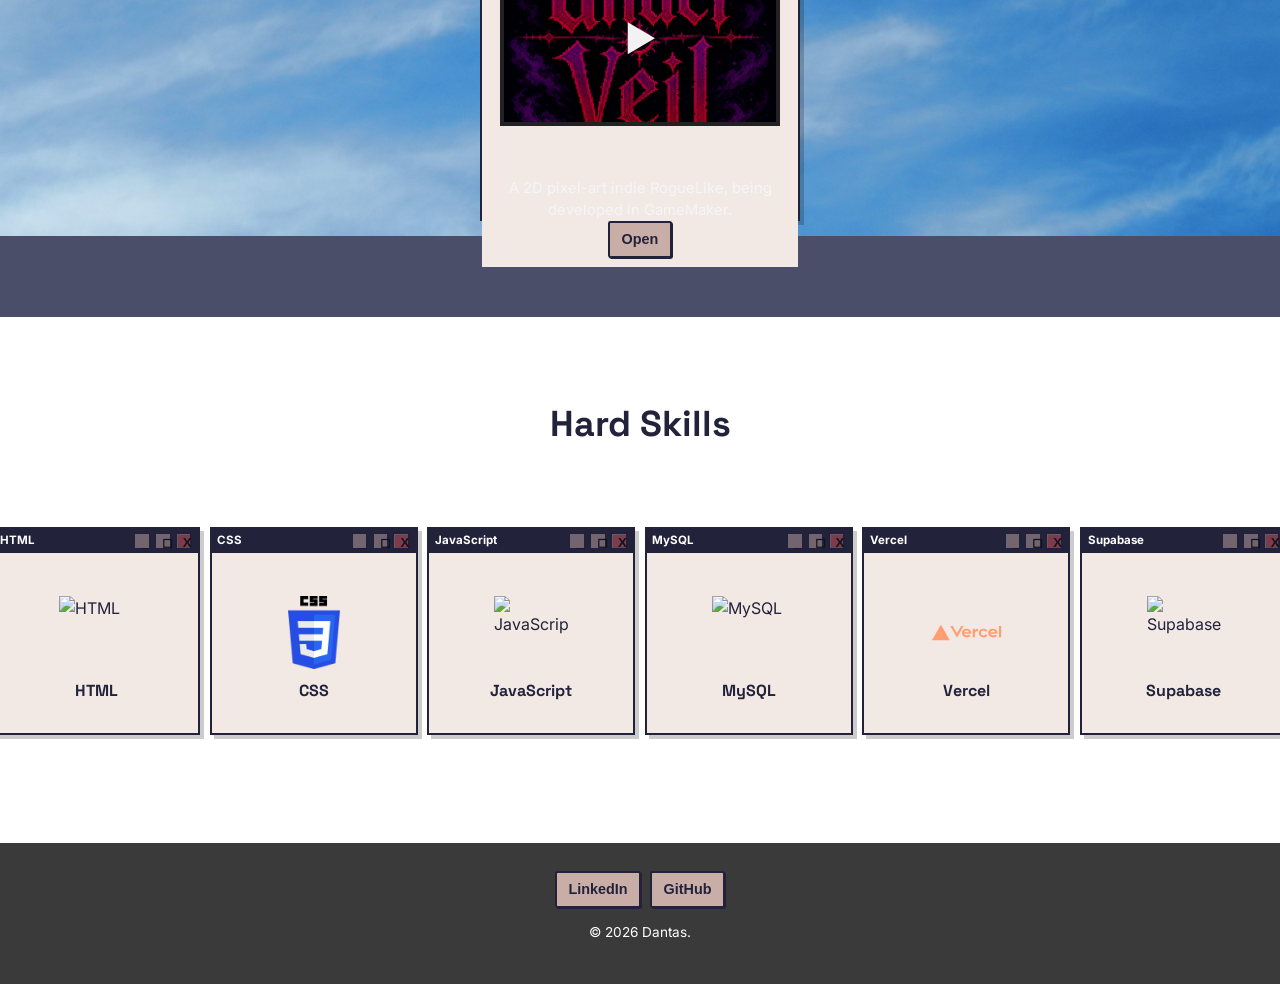
==== commit dca1ad34: "Color Palette Changes" ====
--- a/index.html
+++ b/index.html
@@ -15,13 +15,14 @@
   <link rel="stylesheet" href="https://cdnjs.cloudflare.com/ajax/libs/font-awesome/6.5.2/css/all.min.css" crossorigin="anonymous" referrerpolicy="no-referrer" />
   <link rel="stylesheet" href="style.css" />
 </head>
-<body>
-  <a class="skip-link" href="#projects">Skip to projects</a>
+<body class="index-page">
+  <a class="skip-link" href="#about">Skip to content</a>
 
   <header class="site-header site-header-static" aria-hidden="false">
     <div class="site-header-inner">
       <a class="logo" href="index.html" aria-label="Dantas home">SD</a>
       <nav class="site-nav">
+        <a href="#about">About Me</a>
         <a href="#projects">Projects</a>
       </nav>
     </div>
@@ -31,6 +32,7 @@
     <div class="site-header-inner">
       <a class="logo" href="index.html" aria-label="Dantas home">SD</a>
       <nav class="site-nav">
+        <a href="#about">About Me</a>
         <a href="#projects">Projects</a>
       </nav>
     </div>
@@ -79,6 +81,15 @@
         </section>
 
   <main>
+    <section id="about" class="index-about" aria-labelledby="about-heading">
+      <div class="index-about-inner">
+        <p class="eyebrow">A little context</p>
+        <h2 id="about-heading" class="section-heading">About Me</h2>
+        <p>I am a curious developer who enjoys learning how digital experiences are built. This space will eventually include more about my background, interests, and the things that keep me creating.</p>
+        <p>For now, consider this a placeholder for the longer version of my story. I am always experimenting, improving my skills, and looking for the next project to explore.</p>
+      </div>
+    </section>
+
     <section id="projects" class="projects">
       <h2 class="section-heading">Personal Projects</h2>
 
--- a/style.css
+++ b/style.css
@@ -30,6 +30,29 @@
 
   --paper: var(--c-light);
   --ink-black: var(--c-dark);
+}
+
+/* Index palette */
+.index-page {
+  --space-indigo: #22223bff;
+  --dusty-grape: #4a4e69ff;
+  --lilac-ash: #9a8c98ff;
+  --almond-silk: #c9ada7ff;
+  --parchment: #f2e9e4ff;
+
+  --c-dark: var(--space-indigo);
+  --c-red: var(--dusty-grape);
+  --c-purple: var(--lilac-ash);
+  --c-light: var(--parchment);
+  --paper: var(--parchment);
+  --ink-black: var(--space-indigo);
+  --ink-black-70: rgba(34, 34, 59, 0.7);
+
+  --win-bg: var(--parchment);
+  --win-border-light: var(--almond-silk);
+  --win-border-dark: var(--space-indigo);
+  --win-title-bg: var(--space-indigo);
+  --win-button-face: var(--almond-silk);
 }
 
 /* Windows 98 UI tokens */
@@ -412,6 +435,37 @@
   color: var(--paper);
 }
 
+.index-about {
+  background: var(--dusty-grape);
+  color: var(--parchment);
+  padding: var(--space-5) var(--space-2);
+}
+
+.index-about-inner {
+  max-width: 48rem;
+  margin: 0 auto;
+  text-align: center;
+}
+
+.index-about .section-heading {
+  margin-bottom: var(--space-2);
+}
+
+.index-about p:not(.eyebrow) {
+  max-width: 40rem;
+  margin: 0 auto var(--space-2);
+  color: var(--parchment);
+}
+
+.eyebrow {
+  margin: 0 0 var(--space-1);
+  color: var(--almond-silk);
+  font-family: var(--font-pixel);
+  font-size: 0.55rem;
+  letter-spacing: 0.05em;
+  text-transform: uppercase;
+}
+
 .section-heading {
   font-family: var(--font-display);
   font-weight: 700;
@@ -705,7 +759,7 @@
    FOOTER
    ======================================================================== */
 .site-footer {
-  background-color: #343434;
+  background-color: #3a3a3a;
   text-align: center;
   padding: var(--space-3) var(--space-2);
   font-size: 0.85rem;
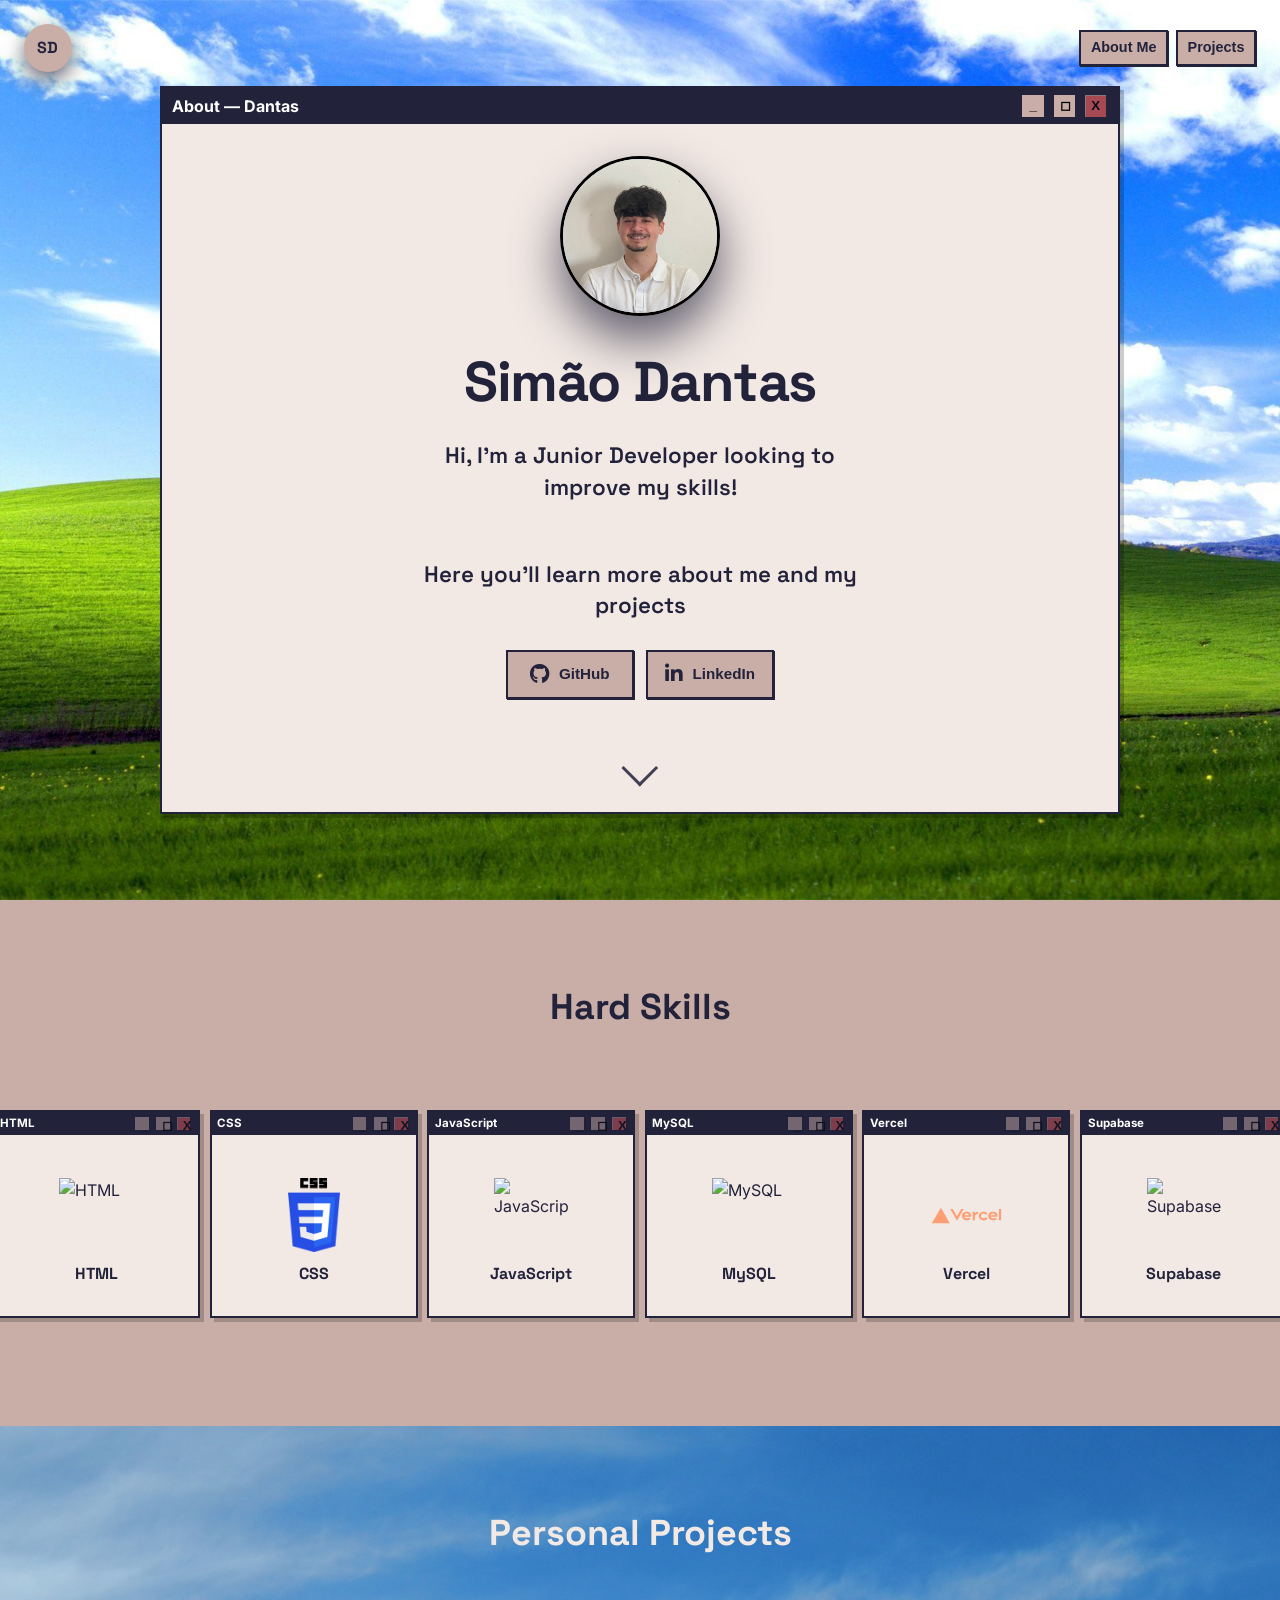
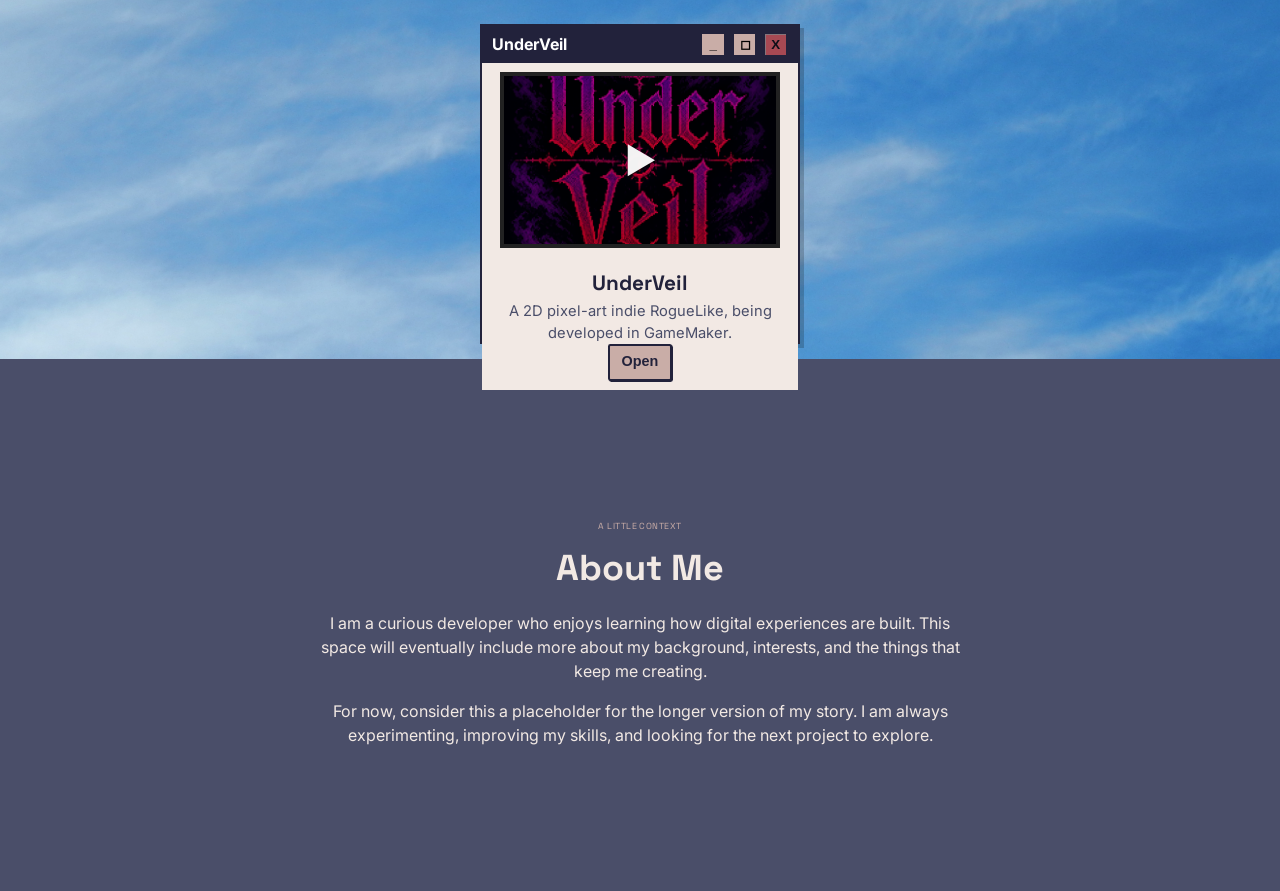
==== commit e53ff30f: "Dynamic Footer - Swapped the old boring footer for a dynamic one that smoothly appears when reaching" ====
--- a/index.html
+++ b/index.html
@@ -81,6 +81,107 @@
         </section>
 
   <main>
+    <section id="skills" class="skills">
+      <h2 class="section-heading">Hard Skills</h2>
+
+      <div class="skills-list">
+        <div class="win skill-win" id="skill-html" role="img" aria-label="HTML skill">
+          <div class="titlebar">
+            <div class="title">HTML</div>
+            <div class="title-controls"><button class="btn-win">_</button><button class="btn-win">◻</button><button class="btn-win close">X</button></div>
+          </div>
+          <div class="window-body">
+            <img src="Images/Logos/HTML5_logo.png" alt="HTML" />
+            <div class="skill-name">HTML</div>
+          </div>
+        </div>
+
+        <div class="win skill-win" id="skill-css" role="img" aria-label="CSS skill">
+          <div class="titlebar">
+            <div class="title">CSS</div>
+            <div class="title-controls"><button class="btn-win">_</button><button class="btn-win">◻</button><button class="btn-win close">X</button></div>
+          </div>
+          <div class="window-body">
+            <img src="Images/Logos/CSS3_logo.png" alt="CSS" />
+            <div class="skill-name">CSS</div>
+          </div>
+        </div>
+
+        <div class="win skill-win" id="skill-js" role="img" aria-label="JavaScript skill">
+          <div class="titlebar">
+            <div class="title">JavaScript</div>
+            <div class="title-controls"><button class="btn-win">_</button><button class="btn-win">◻</button><button class="btn-win close">X</button></div>
+          </div>
+          <div class="window-body">
+            <img src="Images/Logos/Javascript_logo.png" alt="JavaScript" />
+            <div class="skill-name">JavaScript</div>
+          </div>
+        </div>
+
+        <div class="win skill-win" id="skill-sql" role="img" aria-label="MySQL skill">
+          <div class="titlebar">
+            <div class="title">MySQL</div>
+            <div class="title-controls"><button class="btn-win">_</button><button class="btn-win">◻</button><button class="btn-win close">X</button></div>
+          </div>
+          <div class="window-body">
+            <img src="Images/Logos/MySQL_logo.png" alt="MySQL" />
+            <div class="skill-name">MySQL</div>
+          </div>
+        </div>
+
+        <div class="win skill-win" id="skill-vercel" role="img" aria-label="Vercel skill">
+          <div class="titlebar">
+            <div class="title">Vercel</div>
+            <div class="title-controls"><button class="btn-win">_</button><button class="btn-win">◻</button><button class="btn-win close">X</button></div>
+          </div>
+          <div class="window-body">
+            <img src="Images/Logos/vercel.logo.svg" alt="Vercel" />
+            <div class="skill-name">Vercel</div>
+          </div>
+        </div>
+
+        <div class="win skill-win" id="skill-supabase" role="img" aria-label="Supabase skill">
+          <div class="titlebar">
+            <div class="title">Supabase</div>
+            <div class="title-controls"><button class="btn-win">_</button><button class="btn-win">◻</button><button class="btn-win close">X</button></div>
+          </div>
+          <div class="window-body">
+            <img src="Images/Logos/supabase_logo.png" alt="Supabase" />
+            <div class="skill-name">Supabase</div>
+          </div>
+        </div>
+      </div>
+    </section>
+
+    <section id="projects" class="projects">
+      <h2 class="section-heading">Personal Projects</h2>
+
+      <div class="projects-list">
+        <!-- UnderVeil project window (styled like an old video player) -->
+        <div class="win project-win square" id="win-underveil" role="dialog" aria-label="UnderVeil window">
+          <div class="titlebar">
+            <div class="title">UnderVeil</div>
+            <div class="title-controls">
+              <button class="btn-win">_</button>
+              <button class="btn-win">◻</button>
+              <button class="btn-win close">X</button>
+            </div>
+          </div>
+          <div class="window-body">
+            <div class="video-player">
+              <img src="Images/UnderVeil.png" alt="UnderVeil video" />
+              <div class="play-overlay">▶</div>
+            </div>
+            <div class="video-meta">
+              <h3 class="project-title">UnderVeil</h3>
+              <p class="project-summary">A 2D pixel-art indie RogueLike, being developed in GameMaker.</p>
+              <a class="btn btn-outline" href="UnderVeil.html">Open</a>
+            </div>
+          </div>
+        </div>
+      </div>
+    </section>
+
     <section id="about" class="index-about" aria-labelledby="about-heading">
       <div class="index-about-inner">
         <p class="eyebrow">A little context</p>
@@ -90,115 +191,13 @@
       </div>
     </section>
 
-    <section id="projects" class="projects">
-      <h2 class="section-heading">Personal Projects</h2>
-
-      <div class="projects-list">
-        <!-- UnderVeil project window (styled like an old video player) -->
-        <div class="win project-win square" id="win-underveil" role="dialog" aria-label="UnderVeil window">
-          <div class="titlebar">
-            <div class="title">UnderVeil</div>
-            <div class="title-controls">
-              <button class="btn-win">_</button>
-              <button class="btn-win">◻</button>
-              <button class="btn-win close">X</button>
-            </div>
-          </div>
-          <div class="window-body">
-            <div class="video-player">
-              <img src="Images/UnderVeil.png" alt="UnderVeil video" />
-              <div class="play-overlay">▶</div>
-            </div>
-            <div class="video-meta">
-              <h3 class="project-title">UnderVeil</h3>
-              <p class="project-summary">A 2D pixel-art indie RogueLike, being developed in GameMaker.</p>
-              <a class="btn btn-outline" href="UnderVeil.html">Open</a>
-            </div>
-          </div>
-        </div>
-      </div>
-    </section>
-
-    <section id="skills" class="skills">
-      <h2 class="section-heading">Hard Skills</h2>
-
-      <div class="skills-list">
-        <div class="win skill-win" id="skill-html" role="img" aria-label="HTML skill">
-          <div class="titlebar">
-            <div class="title">HTML</div>
-            <div class="title-controls"><button class="btn-win">_</button><button class="btn-win">◻</button><button class="btn-win close">X</button></div>
-          </div>
-          <div class="window-body">
-            <img src="Images/Logos/HTML5_logo.png" alt="HTML" />
-            <div class="skill-name">HTML</div>
-          </div>
-        </div>
-
-        <div class="win skill-win" id="skill-css" role="img" aria-label="CSS skill">
-          <div class="titlebar">
-            <div class="title">CSS</div>
-            <div class="title-controls"><button class="btn-win">_</button><button class="btn-win">◻</button><button class="btn-win close">X</button></div>
-          </div>
-          <div class="window-body">
-            <img src="Images/Logos/CSS3_logo.png" alt="CSS" />
-            <div class="skill-name">CSS</div>
-          </div>
-        </div>
-
-        <div class="win skill-win" id="skill-js" role="img" aria-label="JavaScript skill">
-          <div class="titlebar">
-            <div class="title">JavaScript</div>
-            <div class="title-controls"><button class="btn-win">_</button><button class="btn-win">◻</button><button class="btn-win close">X</button></div>
-          </div>
-          <div class="window-body">
-            <img src="Images/Logos/Javascript_logo.png" alt="JavaScript" />
-            <div class="skill-name">JavaScript</div>
-          </div>
-        </div>
-
-        <div class="win skill-win" id="skill-sql" role="img" aria-label="MySQL skill">
-          <div class="titlebar">
-            <div class="title">MySQL</div>
-            <div class="title-controls"><button class="btn-win">_</button><button class="btn-win">◻</button><button class="btn-win close">X</button></div>
-          </div>
-          <div class="window-body">
-            <img src="Images/Logos/MySQL_logo.png" alt="MySQL" />
-            <div class="skill-name">MySQL</div>
-          </div>
-        </div>
-
-        <div class="win skill-win" id="skill-vercel" role="img" aria-label="Vercel skill">
-          <div class="titlebar">
-            <div class="title">Vercel</div>
-            <div class="title-controls"><button class="btn-win">_</button><button class="btn-win">◻</button><button class="btn-win close">X</button></div>
-          </div>
-          <div class="window-body">
-            <img src="Images/Logos/vercel.logo.svg" alt="Vercel" />
-            <div class="skill-name">Vercel</div>
-          </div>
-        </div>
-
-        <div class="win skill-win" id="skill-supabase" role="img" aria-label="Supabase skill">
-          <div class="titlebar">
-            <div class="title">Supabase</div>
-            <div class="title-controls"><button class="btn-win">_</button><button class="btn-win">◻</button><button class="btn-win close">X</button></div>
-          </div>
-          <div class="window-body">
-            <img src="Images/Logos/supabase_logo.png" alt="Supabase" />
-            <div class="skill-name">Supabase</div>
-          </div>
-        </div>
-      </div>
-    </section>
-
   </main>
 
-  <footer class="site-footer">
+  <footer class="site-footer" aria-label="Social links">
     <div class="footer-actions">
       <a class="btn btn-outline" href="https://www.linkedin.com/in/sim%C3%A3o-dantas-2853b4206/" target="_blank" rel="noopener">LinkedIn</a>
       <a class="btn btn-outline" href="https://github.com/Dantas-pdf" target="_blank" rel="noopener">GitHub</a>
     </div>
-    <p>&copy; 2026 Dantas.</p>
   </footer>
   <script src="script.js"></script>
 </body>
--- a/style.css
+++ b/style.css
@@ -376,7 +376,7 @@
   font-size: clamp(2.25rem, 3vw + 1.5rem, 3.5rem);
   letter-spacing: -0.02em;
   margin: var(--space-1) 0 0;
-  color: var(--paper);
+  color: var(--space-indigo, var(--paper));
 }
 
 .tagline {
@@ -385,7 +385,7 @@
   font-size: clamp(1.05rem, 1vw + 0.9rem, 1.4rem);
   line-height: 1.4;
   margin: 0;
-  color: var(--paper);
+  color: var(--space-indigo, var(--paper));
   max-width: 28rem;
 }
 
@@ -438,7 +438,7 @@
 .index-about {
   background: var(--dusty-grape);
   color: var(--parchment);
-  padding: var(--space-5) var(--space-2);
+  padding: var(--space-5) var(--space-2) 8rem;
 }
 
 .index-about-inner {
@@ -529,7 +529,7 @@
    Small Windows-98 tiles for each skill (smaller, non-interactive)
    ======================================================================== */
 .skills {
-  background-color: #ffffff;
+  background-color: var(--almond-silk);
   color: var(--c-dark);
   padding: var(--space-5) var(--space-2);
 }
@@ -752,7 +752,7 @@
 .project-summary {
   font-size: 0.92rem;
   margin: 0;
-  color: rgba(244, 250, 253, 0.75);
+  color: var(--dusty-grape, rgba(244, 250, 253, 0.75));
 }
 
 /* ========================================================================
@@ -764,6 +764,31 @@
   padding: var(--space-3) var(--space-2);
   font-size: 0.85rem;
   color: #ffffff;
+}
+
+.index-page .site-footer {
+  position: fixed;
+  left: 50%;
+  bottom: 1.25rem;
+  z-index: 800;
+  padding: 0.65rem;
+  background: var(--space-indigo);
+  border: 2px solid var(--almond-silk);
+  box-shadow: 0.35rem 0.35rem 0 rgba(34, 34, 59, 0.35);
+  transform: translate(-50%, calc(100% + 2rem));
+  opacity: 0;
+  pointer-events: none;
+  transition: transform 360ms cubic-bezier(0.2, 0.9, 0.2, 1), opacity 240ms ease;
+}
+
+.index-page .site-footer.footer-visible {
+  transform: translate(-50%, 0);
+  opacity: 1;
+  pointer-events: auto;
+}
+
+.index-page .footer-actions {
+  margin: 0;
 }
 
 /* ========================================================================
@@ -1125,6 +1150,27 @@
   background: var(--win-bg);
 }
 
+.index-page .window-body {
+  color: var(--space-indigo);
+}
+
+.index-page .name,
+.index-page .tagline {
+  color: var(--space-indigo);
+}
+
+.index-page .scroll-cue {
+  border-color: var(--space-indigo);
+}
+
+.index-page .project-title {
+  color: var(--space-indigo);
+}
+
+.index-page .project-summary {
+  color: var(--dusty-grape);
+}
+
 .win.focused {
   outline: 3px solid rgba(0, 0, 128, 0.25);
 }
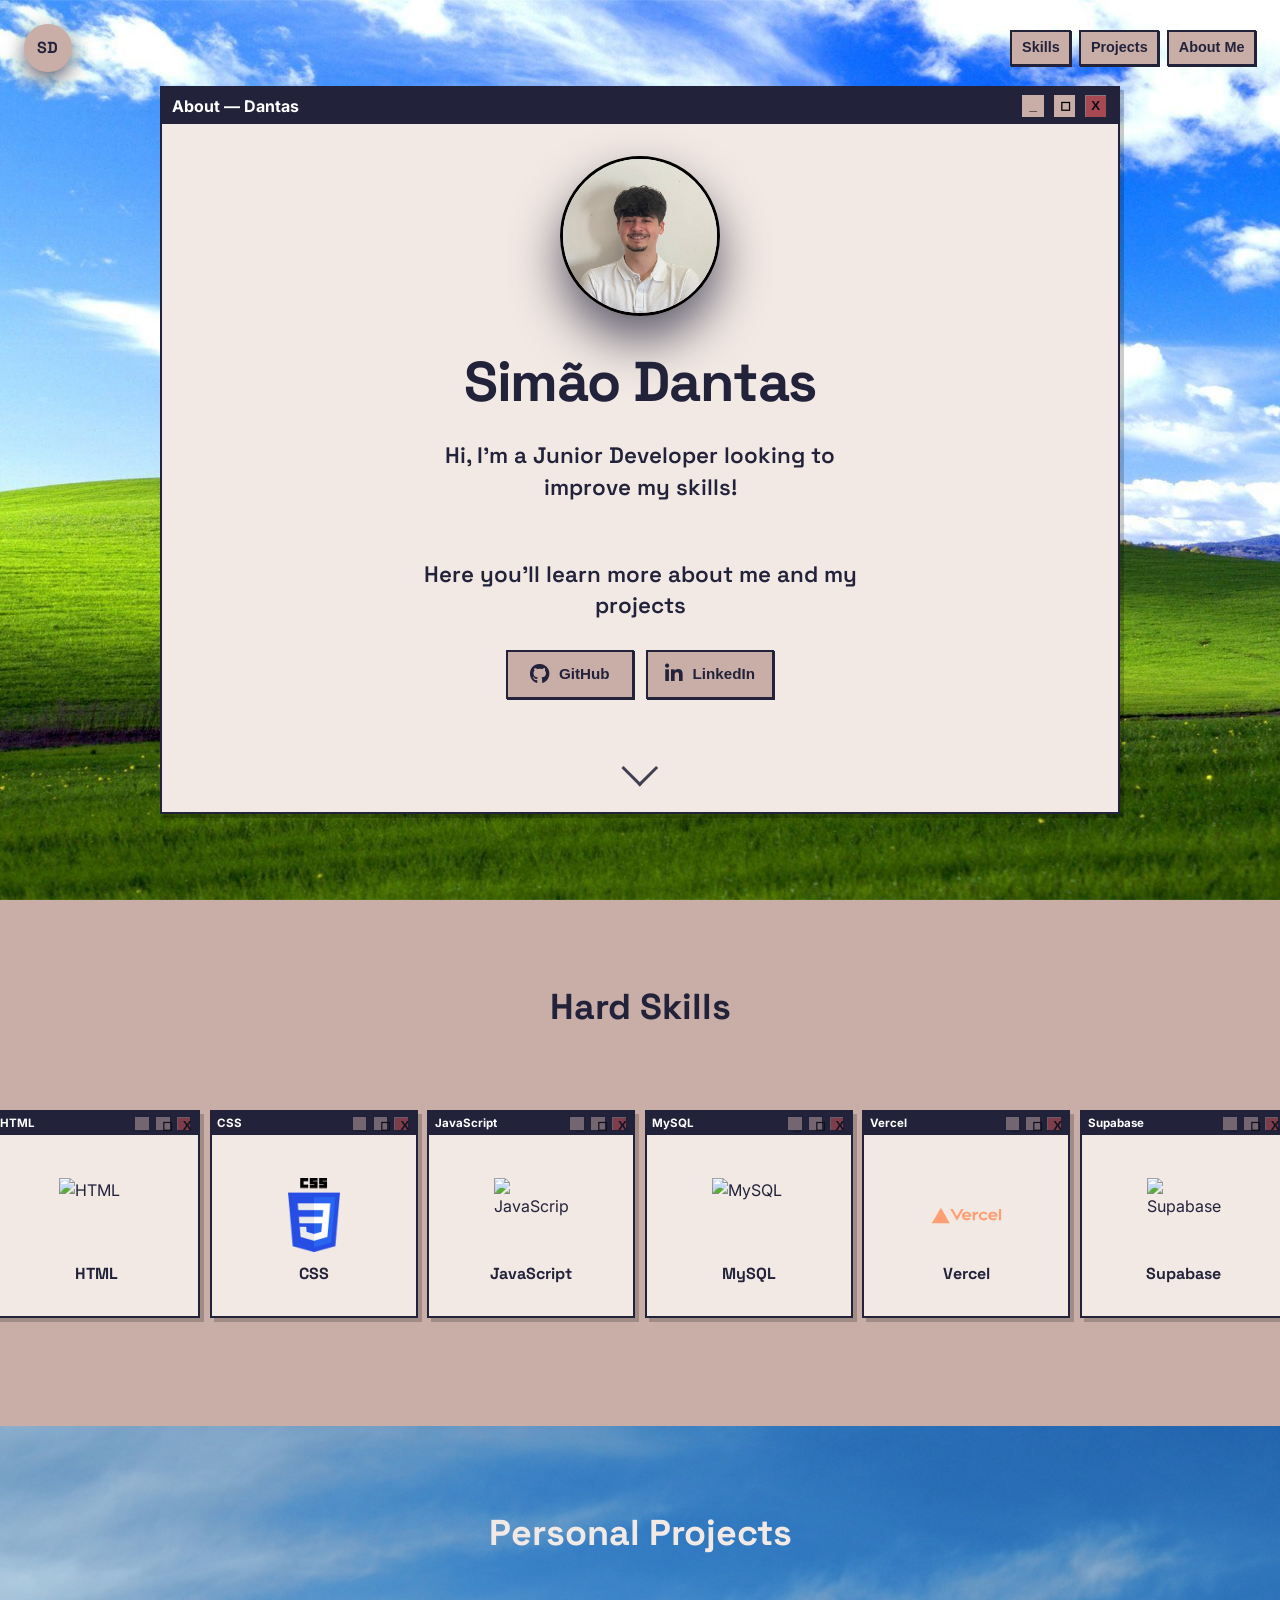
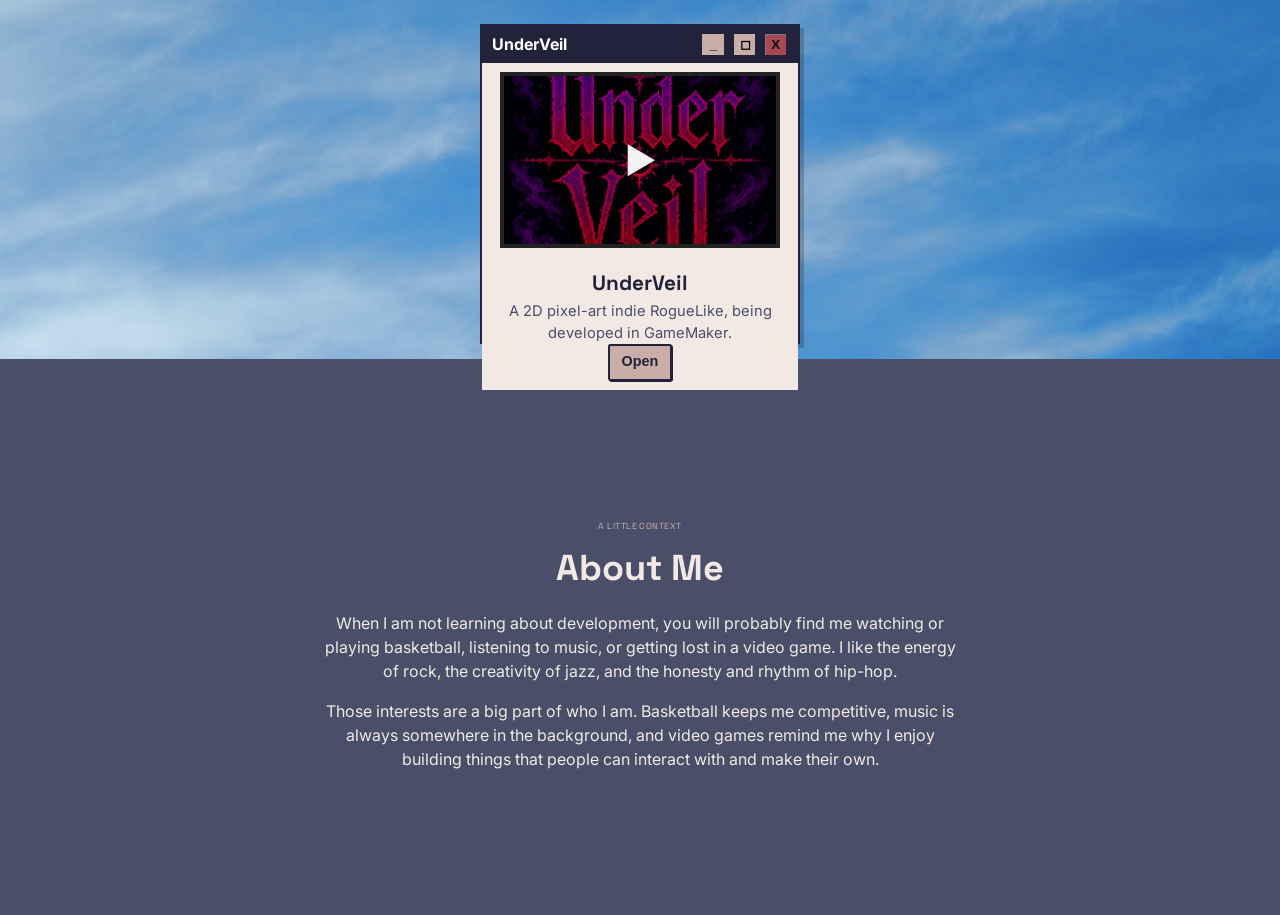
==== commit a65e4b91: "UnderVeil Page - UnderVeil page now has more info about the game - Added an about me section in the " ====
--- a/index.html
+++ b/index.html
@@ -22,8 +22,9 @@
     <div class="site-header-inner">
       <a class="logo" href="index.html" aria-label="Dantas home">SD</a>
       <nav class="site-nav">
+        <a href="#skills">Skills</a>
+        <a href="#projects">Projects</a>
         <a href="#about">About Me</a>
-        <a href="#projects">Projects</a>
       </nav>
     </div>
   </header>
@@ -32,8 +33,9 @@
     <div class="site-header-inner">
       <a class="logo" href="index.html" aria-label="Dantas home">SD</a>
       <nav class="site-nav">
+        <a href="#skills">Skills</a>
+        <a href="#projects">Projects</a>
         <a href="#about">About Me</a>
-        <a href="#projects">Projects</a>
       </nav>
     </div>
   </header>
@@ -186,8 +188,8 @@
       <div class="index-about-inner">
         <p class="eyebrow">A little context</p>
         <h2 id="about-heading" class="section-heading">About Me</h2>
-        <p>I am a curious developer who enjoys learning how digital experiences are built. This space will eventually include more about my background, interests, and the things that keep me creating.</p>
-        <p>For now, consider this a placeholder for the longer version of my story. I am always experimenting, improving my skills, and looking for the next project to explore.</p>
+        <p>When I am not learning about development, you will probably find me watching or playing basketball, listening to music, or getting lost in a video game. I like the energy of rock, the creativity of jazz, and the honesty and rhythm of hip-hop.</p>
+        <p>Those interests are a big part of who I am. Basketball keeps me competitive, music is always somewhere in the background, and video games remind me why I enjoy building things that people can interact with and make their own.</p>
       </div>
     </section>
 
--- a/style.css
+++ b/style.css
@@ -766,14 +766,15 @@
   color: #ffffff;
 }
 
-.index-page .site-footer {
+.index-page .site-footer,
+.underveil-page .site-footer {
   position: fixed;
   left: 50%;
   bottom: 1.25rem;
   z-index: 800;
   padding: 0.65rem;
-  background: var(--space-indigo);
-  border: 2px solid var(--almond-silk);
+  background: var(--space-indigo, #22223b);
+  border: 2px solid var(--almond-silk, #c9ada7);
   box-shadow: 0.35rem 0.35rem 0 rgba(34, 34, 59, 0.35);
   transform: translate(-50%, calc(100% + 2rem));
   opacity: 0;
@@ -781,14 +782,20 @@
   transition: transform 360ms cubic-bezier(0.2, 0.9, 0.2, 1), opacity 240ms ease;
 }
 
-.index-page .site-footer.footer-visible {
+.index-page .site-footer.footer-visible,
+.underveil-page .site-footer.footer-visible {
   transform: translate(-50%, 0);
   opacity: 1;
   pointer-events: auto;
 }
 
-.index-page .footer-actions {
+.index-page .footer-actions,
+.underveil-page .footer-actions {
   margin: 0;
+}
+
+.underveil-page .about-section {
+  padding-bottom: 8rem;
 }
 
 /* ========================================================================
@@ -965,11 +972,125 @@
   margin-top: 0.35rem;
 }
 
+.tools-grid {
+  list-style: none;
+  padding: 0;
+  margin: 0 0 var(--space-4);
+  display: grid;
+  grid-template-columns: repeat(4, minmax(5rem, 1fr));
+  gap: 0.75rem;
+}
+
+.omens-showcase {
+  margin: var(--space-3) 0 var(--space-4);
+  border: 1px solid rgba(183, 28, 28, 0.35);
+  background: #050205;
+  overflow: hidden;
+  cursor: zoom-in;
+}
+
+.omens-showcase img {
+  width: 100%;
+  max-height: 24rem;
+  object-fit: cover;
+}
+
+.omens-showcase figcaption {
+  padding: 0.6rem 0.75rem;
+  color: rgba(244, 250, 253, 0.8);
+  font-size: 0.85rem;
+  text-align: center;
+}
+
+.tool-card {
+  min-height: 7rem;
+  padding: 0.75rem 0.4rem 0.55rem;
+  display: flex;
+  flex-direction: column;
+  align-items: center;
+  justify-content: space-between;
+  gap: 0.6rem;
+  background: rgba(183, 28, 28, 0.12);
+  border: 1px solid rgba(183, 28, 28, 0.35);
+  color: rgba(244, 250, 253, 0.92);
+  text-align: center;
+  font-size: 0.75rem;
+  font-weight: 600;
+}
+
+.tool-card img {
+  width: 2.7rem;
+  height: 2.7rem;
+  object-fit: contain;
+}
+
+.tool-card i {
+  height: 2.7rem;
+  display: flex;
+  align-items: center;
+  font-size: 2.2rem;
+}
+
+.tool-card a {
+  color: inherit;
+  text-decoration: none;
+}
+
+.tool-card a:hover,
+.tool-card a:focus-visible {
+  color: #ffffff;
+  text-decoration: underline;
+  text-underline-offset: 0.15rem;
+}
+
+@media (max-width: 480px) {
+  .tools-grid {
+    grid-template-columns: repeat(2, minmax(5rem, 1fr));
+  }
+}
+
 .meta-row {
   display: flex;
   flex-wrap: wrap;
   gap: 0.6rem;
   margin-bottom: var(--space-4);
+}
+
+.fun-facts {
+  margin: 0 0 var(--space-4);
+  padding: 1rem;
+  border: 1px solid rgba(183, 28, 28, 0.35);
+  background: rgba(183, 28, 28, 0.08);
+}
+
+.fun-facts h2 {
+  margin-top: 0;
+}
+
+.fun-facts-list {
+  margin: 0;
+  padding-left: 1.25rem;
+  color: rgba(244, 250, 253, 0.85);
+}
+
+.fun-facts-list li + li {
+  margin-top: 0.6rem;
+}
+
+.budget-fact {
+  display: flex;
+  align-items: baseline;
+  justify-content: space-between;
+  gap: 1rem;
+  padding-top: 0.75rem;
+  border-top: 1px solid rgba(183, 28, 28, 0.25);
+  color: rgba(244, 250, 253, 0.9);
+}
+
+.budget-fact strong {
+  color: var(--uv-red);
+  font-family: var(--font-pixel);
+  font-size: 1rem;
 }
 
 .meta-pill {
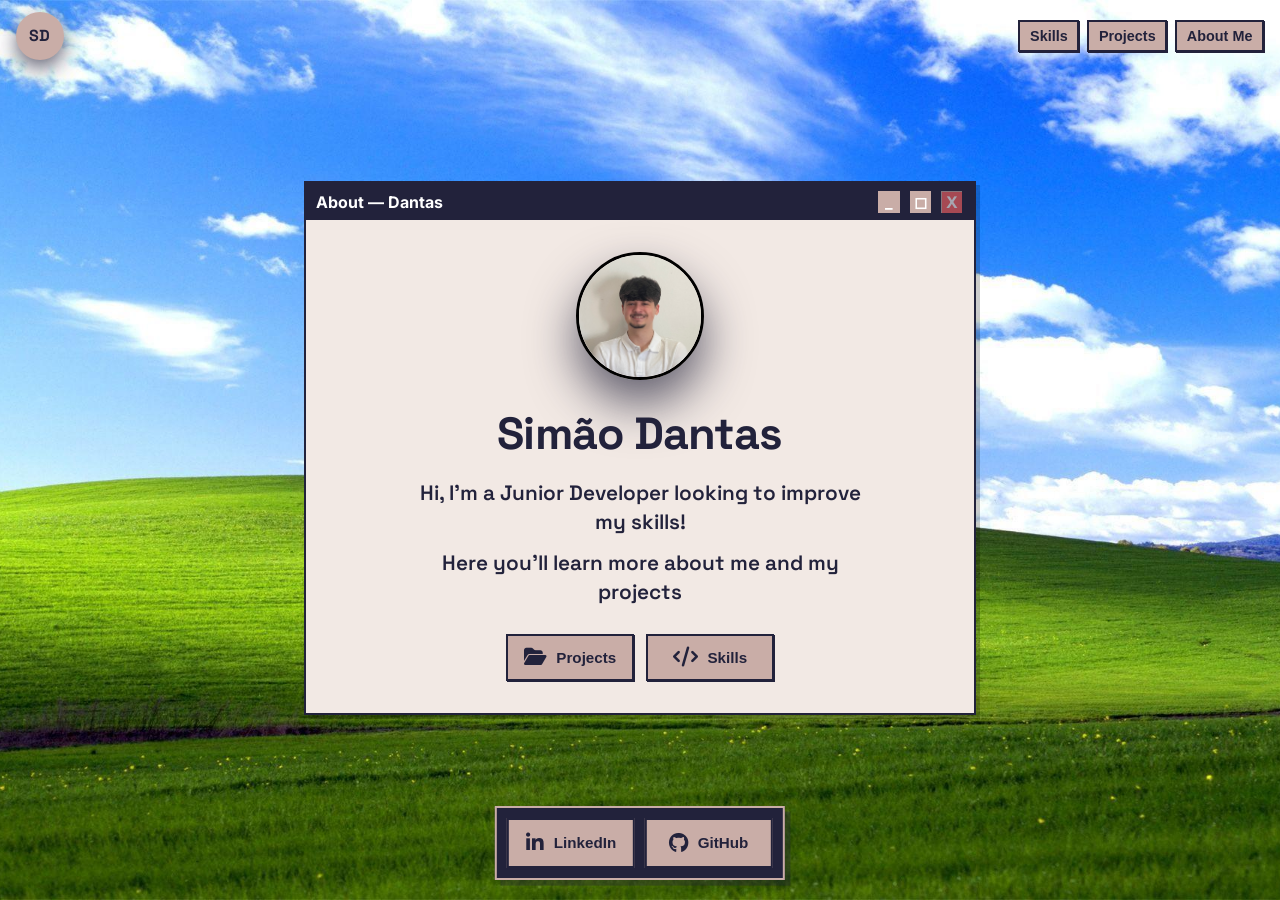
==== commit 01a28127: "Rework index page into desktop-style views This commit transforms the landing page into a Windows-st" ====
--- a/index.html
+++ b/index.html
@@ -16,39 +16,28 @@
   <link rel="stylesheet" href="style.css" />
 </head>
 <body class="index-page">
-  <a class="skip-link" href="#about">Skip to content</a>
+  <a class="skip-link" href="#main-views" data-view-target="home">Skip to content</a>
 
   <header class="site-header site-header-static" aria-hidden="false">
     <div class="site-header-inner">
-      <a class="logo" href="index.html" aria-label="Dantas home">SD</a>
+      <a class="logo" href="#home" data-view-target="home" aria-label="Dantas home">SD</a>
       <nav class="site-nav">
-        <a href="#skills">Skills</a>
-        <a href="#projects">Projects</a>
-        <a href="#about">About Me</a>
+        <button type="button" data-view-target="skills" aria-pressed="false">Skills</button>
+        <button type="button" data-view-target="projects" aria-pressed="false">Projects</button>
+        <button type="button" data-view-target="about" aria-pressed="false">About Me</button>
       </nav>
     </div>
   </header>
 
-  <header class="site-header site-header-scrolled" aria-hidden="true">
-    <div class="site-header-inner">
-      <a class="logo" href="index.html" aria-label="Dantas home">SD</a>
-      <nav class="site-nav">
-        <a href="#skills">Skills</a>
-        <a href="#projects">Projects</a>
-        <a href="#about">About Me</a>
-      </nav>
-    </div>
-  </header>
-
-  <section class="hero">
-    <div class="desktop">
-      <div class="win" id="win-about" role="dialog" aria-label="About window">
-        <div class="titlebar">
-          <div class="title">About — Dantas</div>
-          <div class="title-controls">
-            <button class="btn-win">_</button>
-            <button class="btn-win">◻</button>
-            <button class="btn-win close">X</button>
+  <main class="desktop-stage" id="main-views">
+    <section class="app-view hero is-active" id="home" data-view="home" aria-labelledby="home-title">
+      <article class="win home-window">
+        <div class="titlebar">
+          <div class="title" id="home-title">About — Dantas</div>
+          <div class="title-controls" aria-hidden="true">
+            <span class="btn-win">_</span>
+            <span class="btn-win">◻</span>
+            <span class="btn-win close">X</span>
           </div>
         </div>
         <div class="window-body">
@@ -64,33 +53,38 @@
               <p class="tagline"> Here you'll learn more about me and my projects </p>
             </div>
 
-            <div class="hero-socials" aria-label="Social links">
-              <a class="social-button github" href="https://github.com/Dantas-pdf" target="_blank" rel="noopener noreferrer" aria-label="Visit Simão Dantas on GitHub">
-                <i class="fa-brands fa-github" aria-hidden="true"></i>
-                <span>GitHub</span>
-              </a>
-              <a class="social-button linkedin" href="https://www.linkedin.com/in/sim%C3%A3o-dantas-2853b4206/" target="_blank" rel="noopener noreferrer" aria-label="Visit Simão Dantas on LinkedIn">
-                <i class="fa-brands fa-linkedin-in" aria-hidden="true"></i>
-                <span>LinkedIn</span>
-              </a>
-            </div>
-
-            <a class="scroll-cue" href="#projects" aria-label="Scroll to projects"></a>
-          </div>
-        </div>
-      </div>
-        </div>
-        </section>
-
-  <main>
-    <section id="skills" class="skills">
-      <h2 class="section-heading">Hard Skills</h2>
-
-      <div class="skills-list">
+            <div class="hero-socials" aria-label="Explore this site">
+              <button class="social-button" type="button" data-view-target="projects">
+                <i class="fa-solid fa-folder-open" aria-hidden="true"></i>
+                <span>Projects</span>
+              </button>
+              <button class="social-button" type="button" data-view-target="skills">
+                <i class="fa-solid fa-code" aria-hidden="true"></i>
+                <span>Skills</span>
+              </button>
+            </div>
+          </div>
+        </div>
+      </article>
+    </section>
+
+    <section id="skills" class="app-view skills" data-view="skills" aria-labelledby="skills-heading" aria-hidden="true" inert>
+      <article class="win section-window skills-window">
+        <div class="titlebar">
+          <div class="title" id="skills-heading">Hard Skills</div>
+          <div class="title-controls" aria-hidden="true">
+            <span class="btn-win">_</span>
+            <span class="btn-win">◻</span>
+            <span class="btn-win close">X</span>
+          </div>
+        </div>
+
+        <div class="window-body">
+          <div class="skills-list">
         <div class="win skill-win" id="skill-html" role="img" aria-label="HTML skill">
           <div class="titlebar">
             <div class="title">HTML</div>
-            <div class="title-controls"><button class="btn-win">_</button><button class="btn-win">◻</button><button class="btn-win close">X</button></div>
+            <div class="title-controls" aria-hidden="true"><span class="btn-win">_</span><span class="btn-win">◻</span><span class="btn-win close">X</span></div>
           </div>
           <div class="window-body">
             <img src="Images/Logos/HTML5_logo.png" alt="HTML" />
@@ -101,7 +95,7 @@
         <div class="win skill-win" id="skill-css" role="img" aria-label="CSS skill">
           <div class="titlebar">
             <div class="title">CSS</div>
-            <div class="title-controls"><button class="btn-win">_</button><button class="btn-win">◻</button><button class="btn-win close">X</button></div>
+            <div class="title-controls" aria-hidden="true"><span class="btn-win">_</span><span class="btn-win">◻</span><span class="btn-win close">X</span></div>
           </div>
           <div class="window-body">
             <img src="Images/Logos/CSS3_logo.png" alt="CSS" />
@@ -112,7 +106,7 @@
         <div class="win skill-win" id="skill-js" role="img" aria-label="JavaScript skill">
           <div class="titlebar">
             <div class="title">JavaScript</div>
-            <div class="title-controls"><button class="btn-win">_</button><button class="btn-win">◻</button><button class="btn-win close">X</button></div>
+            <div class="title-controls" aria-hidden="true"><span class="btn-win">_</span><span class="btn-win">◻</span><span class="btn-win close">X</span></div>
           </div>
           <div class="window-body">
             <img src="Images/Logos/Javascript_logo.png" alt="JavaScript" />
@@ -123,7 +117,7 @@
         <div class="win skill-win" id="skill-sql" role="img" aria-label="MySQL skill">
           <div class="titlebar">
             <div class="title">MySQL</div>
-            <div class="title-controls"><button class="btn-win">_</button><button class="btn-win">◻</button><button class="btn-win close">X</button></div>
+            <div class="title-controls" aria-hidden="true"><span class="btn-win">_</span><span class="btn-win">◻</span><span class="btn-win close">X</span></div>
           </div>
           <div class="window-body">
             <img src="Images/Logos/MySQL_logo.png" alt="MySQL" />
@@ -134,7 +128,7 @@
         <div class="win skill-win" id="skill-vercel" role="img" aria-label="Vercel skill">
           <div class="titlebar">
             <div class="title">Vercel</div>
-            <div class="title-controls"><button class="btn-win">_</button><button class="btn-win">◻</button><button class="btn-win close">X</button></div>
+            <div class="title-controls" aria-hidden="true"><span class="btn-win">_</span><span class="btn-win">◻</span><span class="btn-win close">X</span></div>
           </div>
           <div class="window-body">
             <img src="Images/Logos/vercel.logo.svg" alt="Vercel" />
@@ -145,28 +139,38 @@
         <div class="win skill-win" id="skill-supabase" role="img" aria-label="Supabase skill">
           <div class="titlebar">
             <div class="title">Supabase</div>
-            <div class="title-controls"><button class="btn-win">_</button><button class="btn-win">◻</button><button class="btn-win close">X</button></div>
+            <div class="title-controls" aria-hidden="true"><span class="btn-win">_</span><span class="btn-win">◻</span><span class="btn-win close">X</span></div>
           </div>
           <div class="window-body">
             <img src="Images/Logos/supabase_logo.png" alt="Supabase" />
             <div class="skill-name">Supabase</div>
           </div>
         </div>
-      </div>
-    </section>
-
-    <section id="projects" class="projects">
-      <h2 class="section-heading">Personal Projects</h2>
-
-      <div class="projects-list">
+          </div>
+        </div>
+      </article>
+    </section>
+
+    <section id="projects" class="app-view projects" data-view="projects" aria-labelledby="projects-heading" aria-hidden="true" inert>
+      <article class="win section-window projects-window">
+        <div class="titlebar">
+          <div class="title" id="projects-heading">Personal Projects</div>
+          <div class="title-controls" aria-hidden="true">
+            <span class="btn-win">_</span>
+            <span class="btn-win">◻</span>
+            <span class="btn-win close">X</span>
+          </div>
+        </div>
+        <div class="window-body">
+          <div class="projects-list">
         <!-- UnderVeil project window (styled like an old video player) -->
-        <div class="win project-win square" id="win-underveil" role="dialog" aria-label="UnderVeil window">
+        <article class="win project-win" id="win-underveil">
           <div class="titlebar">
             <div class="title">UnderVeil</div>
             <div class="title-controls">
-              <button class="btn-win">_</button>
-              <button class="btn-win">◻</button>
-              <button class="btn-win close">X</button>
+              <span class="btn-win" aria-hidden="true">_</span>
+              <span class="btn-win" aria-hidden="true">◻</span>
+              <span class="btn-win close" aria-hidden="true">X</span>
             </div>
           </div>
           <div class="window-body">
@@ -180,27 +184,83 @@
               <a class="btn btn-outline" href="UnderVeil.html">Open</a>
             </div>
           </div>
-        </div>
-      </div>
-    </section>
-
-    <section id="about" class="index-about" aria-labelledby="about-heading">
-      <div class="index-about-inner">
-        <p class="eyebrow">A little context</p>
-        <h2 id="about-heading" class="section-heading">About Me</h2>
-        <p>When I am not learning about development, you will probably find me watching or playing basketball, listening to music, or getting lost in a video game. I like the energy of rock, the creativity of jazz, and the honesty and rhythm of hip-hop.</p>
-        <p>Those interests are a big part of who I am. Basketball keeps me competitive, music is always somewhere in the background, and video games remind me why I enjoy building things that people can interact with and make their own.</p>
-      </div>
-    </section>
-
+        </article>
+
+        <article class="win project-win" id="win-framervault">
+          <div class="titlebar">
+            <div class="title">FramerVault</div>
+            <div class="title-controls" aria-hidden="true">
+              <span class="btn-win">_</span>
+              <span class="btn-win">◻</span>
+              <span class="btn-win close">X</span>
+            </div>
+          </div>
+          <div class="window-body">
+            <h3 class="project-title">FramerVault</h3>
+            <p class="project-summary">A full-stack game library and journal to organize your games, track playtime and ratings, sync Steam, discover games, and share your library with friends.</p>
+            <div class="project-actions">
+              <a class="btn btn-outline" href="https://framervault.vercel.app/" target="_blank" rel="noopener noreferrer">Visit project site <span aria-hidden="true">↗</span></a>
+              <button class="btn btn-outline" type="button" data-open-dialog="framervault-details">More details</button>
+            </div>
+          </div>
+        </article>
+          </div>
+        </div>
+      </article>
+    </section>
+
+    <section id="about" class="app-view index-about" data-view="about" aria-labelledby="about-heading" aria-hidden="true" inert>
+      <article class="win section-window about-window">
+        <div class="titlebar">
+          <div class="title" id="about-heading">About Me</div>
+          <div class="title-controls" aria-hidden="true">
+            <span class="btn-win">_</span>
+            <span class="btn-win">◻</span>
+            <span class="btn-win close">X</span>
+          </div>
+        </div>
+        <div class="window-body index-about-inner">
+          <p>When I am not learning about development, you will probably find me watching or playing basketball, listening to music, or getting lost in a video game. I like the energy of rock, the creativity of jazz, and the honesty and rhythm of hip-hop.</p>
+          <p>Those interests are a big part of who I am. Basketball keeps me competitive, music is always somewhere in the background, and video games remind me why I enjoy building things that people can interact with and make their own.</p>
+        </div>
+      </article>
+    </section>
   </main>
 
-  <footer class="site-footer" aria-label="Social links">
+  <footer class="site-footer footer-visible" aria-label="Social links">
     <div class="footer-actions">
-      <a class="btn btn-outline" href="https://www.linkedin.com/in/sim%C3%A3o-dantas-2853b4206/" target="_blank" rel="noopener">LinkedIn</a>
-      <a class="btn btn-outline" href="https://github.com/Dantas-pdf" target="_blank" rel="noopener">GitHub</a>
+      <a class="social-button linkedin" href="https://www.linkedin.com/in/sim%C3%A3o-dantas-2853b4206/" target="_blank" rel="noopener noreferrer" aria-label="Visit Simão Dantas on LinkedIn">
+        <i class="fa-brands fa-linkedin-in" aria-hidden="true"></i>
+        <span>LinkedIn</span>
+      </a>
+      <a class="social-button github" href="https://github.com/Dantas-pdf" target="_blank" rel="noopener noreferrer" aria-label="Visit Simão Dantas on GitHub">
+        <i class="fa-brands fa-github" aria-hidden="true"></i>
+        <span>GitHub</span>
+      </a>
     </div>
   </footer>
+
+  <dialog class="project-dialog" id="framervault-details" aria-labelledby="framervault-details-title">
+    <div class="titlebar">
+      <div class="title" id="framervault-details-title">FramerVault — Project Details</div>
+      <button class="btn-win close" type="button" data-close-dialog aria-label="Close project details">X</button>
+    </div>
+    <div class="project-dialog-body">
+      <p>FramerVault is a full-stack game library and journal built to help players organize their games, track playtime and ratings, sync their Steam library, explore recommendations and sales, and share libraries with friends.</p>
+      <h2>Technologies and integrations</h2>
+      <ul class="project-detail-list">
+        <li><strong>TypeScript:</strong> application and API code.</li>
+        <li><strong>React 19 and Next.js 16:</strong> interactive UI and App Router.</li>
+        <li><strong>Supabase:</strong> authentication and PostgreSQL database, with custom SQL functions and row-level security.</li>
+        <li><strong>CSS:</strong> custom styling and responsive layouts.</li>
+        <li><strong>Recharts:</strong> playtime and activity charts.</li>
+        <li><strong>Steam APIs and OpenID:</strong> account linking, library import and sync, and deal data.</li>
+        <li><strong>RAWG API:</strong> game catalog.</li>
+      </ul>
+      <a class="btn btn-outline" href="https://framervault.vercel.app/" target="_blank" rel="noopener noreferrer">Visit project site <span aria-hidden="true">↗</span></a>
+    </div>
+  </dialog>
+
   <script src="script.js"></script>
 </body>
 </html>
--- a/style.css
+++ b/style.css
@@ -220,7 +220,8 @@
   align-items: center;
 }
 
-.site-nav a {
+.site-nav a,
+.site-nav button {
   font-family: Tahoma, Arial, sans-serif;
   font-weight: 700;
   font-size: 0.9rem;
@@ -230,10 +231,14 @@
   border: 2px solid var(--win-border-dark);
   background: var(--win-button-face);
   box-shadow: inset 1px 1px 0 var(--win-border-light), 1px 1px 0 var(--win-border-dark);
+  cursor: pointer;
 }
 
 .site-nav a:hover,
-.site-nav a:focus-visible {
+.site-nav a:focus-visible,
+.site-nav button:hover,
+.site-nav button:focus-visible,
+.site-nav button[aria-pressed="true"] {
   transform: translateY(-1px);
 }
 
@@ -342,6 +347,11 @@
   text-decoration: none;
   box-shadow: inset 1px 1px 0 var(--win-border-light), 1px 1px 0 var(--win-border-dark);
   transition: transform 0.12s ease, background-color 0.12s ease;
+  cursor: pointer;
+}
+
+.social-button:where(button) {
+  appearance: none;
 }
 
 .social-button i {
@@ -430,7 +440,7 @@
   background-size: 100% auto;
   background-position: center top;
   background-repeat: no-repeat;
-  padding: var(--space-5) var(--space-2) var(--space-5);
+  padding: clamp(3rem, 7vw, var(--space-5)) var(--space-2);
   scroll-margin-top: var(--header-height);
   color: var(--paper);
 }
@@ -484,44 +494,147 @@
 }
 
 .projects-list {
-  display: flex;
-  gap: 1rem;
+  display: grid;
+  grid-template-columns: repeat(auto-fit, minmax(min(100%, 20rem), 22rem));
+  justify-content: center;
+  align-items: stretch;
+  gap: 1.5rem;
+  max-width: calc(var(--max-width) - 4rem);
+  margin: 0 auto;
+}
+
+.project-win {
+  display: flex;
+  flex-direction: column;
+  width: 100%;
+  min-width: 0;
+  min-height: 24rem;
+}
+
+.projects-list > .project-win {
+  width: 100%;
+}
+
+.project-win .window-body {
+  display: flex;
+  flex: 1;
+  flex-direction: column;
+  align-items: stretch;
+  gap: 0.75rem;
+  padding: 1rem;
+  min-width: 0;
+}
+
+.project-win .project-title {
+  margin: 0;
+}
+
+.project-win .video-player {
+  width: 100%;
+  height: 11rem;
+  margin: 0;
+  flex: 0 0 auto;
+}
+
+.project-win .video-meta {
+  display: flex;
+  flex: 1;
+  flex-direction: column;
+  align-items: center;
+  gap: 0.75rem;
+  padding-top: 0.25rem;
+  text-align: center;
+}
+
+.project-win .video-meta .project-title {
+  margin: 0;
+}
+
+.project-win .video-meta .btn {
+  margin-top: auto;
+}
+
+.project-actions {
+  display: flex;
   flex-wrap: wrap;
-  justify-content: flex-start;
-  align-items: flex-start;
-  max-width: calc(var(--max-width) - 2rem);
-  margin: 0 auto;
-}
-
-.project-win {
-  width: 22rem;
-}
-
-/* Square project windows (UnderVeil, Calorie Tracker) */
-.project-win.square {
-  width: 20rem;
-  height: 20rem;
+  gap: 0.65rem;
+  margin-top: auto;
+}
+
+.project-actions .btn {
+  flex: 1 1 auto;
+  text-align: center;
+}
+
+.project-dialog {
+  width: min(42rem, calc(100vw - 2rem));
+  max-height: min(80vh, 48rem);
+  padding: 0;
+  border: 2px solid var(--win-border-dark);
+  background: var(--win-bg);
+  color: var(--space-indigo);
+  box-shadow: 0.5rem 0.5rem 0 rgba(34, 34, 59, 0.4);
+}
+
+.project-dialog[open] {
   display: flex;
   flex-direction: column;
-  justify-content: flex-start;
-}
-
-.project-win.square .window-body {
-  display: flex;
-  flex-direction: column;
-  align-items: center;
-  gap: 0.5rem;
-  padding: 0.6rem;
-}
-
-.project-win.square .video-player {
-  width: calc(100% - 1rem);
-  height: 11rem;
-  margin: 0 auto;
-}
-
-.project-win.square .video-meta {
-  text-align: center;
+}
+
+.project-dialog::backdrop {
+  background: rgba(20, 20, 35, 0.65);
+  backdrop-filter: blur(2px);
+}
+
+.project-dialog .titlebar {
+  position: sticky;
+  top: 0;
+  z-index: 1;
+}
+
+.project-dialog .btn-win.close {
+  width: 1.6rem;
+  height: 1.6rem;
+  margin-left: 0.5rem;
+  padding: 0;
+  background: var(--win-button-face);
+  border: 2px solid var(--win-border-dark);
+  box-shadow: inset 1px 1px 0 var(--win-border-light);
+  color: var(--c-dark);
+  font-weight: 700;
+  cursor: pointer;
+}
+
+.project-dialog .btn-win.close:hover,
+.project-dialog .btn-win.close:focus-visible {
+  background: #f6f6f6;
+}
+
+.project-dialog-body {
+  min-height: 0;
+  padding: 1.25rem;
+  overflow-y: auto;
+}
+
+.project-dialog-body h2 {
+  margin: 1.25rem 0 0.5rem;
+  font-size: 1.1rem;
+}
+
+.project-detail-list {
+  display: grid;
+  gap: 0.6rem;
+  padding-left: 1.25rem;
+  margin: 0 0 1.25rem;
+}
+
+.project-detail-list li {
+  padding-left: 0.15rem;
+}
+
+.project-detail-list + .btn {
+  display: inline-flex;
+  text-decoration: none;
 }
 
 /* ========================================================================
@@ -1314,3 +1427,358 @@
     flex-wrap: wrap;
   }
 }
+
+/* Fixed desktop views used by the index page. */
+.index-page,
+.index-page body {
+  width: 100%;
+  height: 100%;
+  min-height: 100%;
+  overflow: hidden;
+}
+
+.index-page body {
+  position: fixed;
+  inset: 0;
+  width: 100%;
+  height: 100vh;
+  height: 100dvh;
+}
+
+.index-page .site-header.site-header-static {
+  z-index: 1100;
+}
+
+.index-page .title-controls .btn-win {
+  display: inline-flex;
+  align-items: center;
+  justify-content: center;
+}
+
+.index-page .site-header-inner {
+  padding: 0.75rem 1rem;
+}
+
+.index-page .desktop-stage {
+  position: fixed;
+  inset: 0;
+  overflow: hidden;
+  isolation: isolate;
+  background-color: var(--c-red);
+  background-image: url("Images/windows95.jpg");
+  background-size: cover;
+  background-position: center;
+  background-repeat: no-repeat;
+}
+
+.index-page .app-view {
+  position: absolute;
+  inset: 0;
+  display: flex;
+  flex-direction: column;
+  align-items: center;
+  justify-content: center;
+  gap: 1rem;
+  padding: 5.25rem 1.25rem 5.5rem;
+  overflow: hidden;
+  background: transparent;
+  transform: translateX(105%);
+  visibility: hidden;
+  pointer-events: none;
+  transition: transform 520ms cubic-bezier(0.2, 0.9, 0.2, 1);
+  will-change: transform;
+}
+
+.index-page .app-view.is-active,
+.index-page .app-view.is-entering,
+.index-page .app-view.is-leaving {
+  visibility: visible;
+}
+
+.index-page .app-view.is-active,
+.index-page .app-view.is-entering {
+  pointer-events: auto;
+}
+
+.index-page .app-view.is-active {
+  z-index: 2;
+  transform: translateX(0);
+}
+
+.index-page .app-view.is-entering {
+  z-index: 3;
+}
+
+.index-page .app-view.is-leaving {
+  z-index: 2;
+  transform: translateX(-105%);
+}
+
+.index-page .app-view.is-off-left {
+  transform: translateX(-105%);
+}
+
+.index-page .app-view .win {
+  margin: 0;
+}
+
+.index-page .home-window {
+  width: min(42rem, calc(100vw - 2.5rem));
+  max-height: 100%;
+}
+
+.index-page .home-window .window-body {
+  padding: clamp(1rem, 3vw, 2rem);
+}
+
+.index-page .hero-inner {
+  gap: clamp(1rem, 3vh, 2rem);
+  padding: 0;
+}
+
+.index-page .hero-copy {
+  gap: clamp(0.4rem, 1.3vh, 0.8rem);
+}
+
+.index-page .home-window .avatar {
+  width: clamp(5rem, 16vh, 8rem);
+  height: clamp(5rem, 16vh, 8rem);
+}
+
+.index-page .home-window .name {
+  font-size: clamp(2rem, 5vh, 3.25rem);
+}
+
+.index-page .home-window .tagline {
+  font-size: clamp(0.95rem, 2.5vh, 1.3rem);
+}
+
+.index-page .home-window .hero-copy br {
+  display: none;
+}
+
+.index-page .section-window {
+  width: min(68rem, calc(100vw - 2.5rem));
+  max-height: 100%;
+  overflow: hidden;
+}
+
+.index-page .section-window > .window-body {
+  padding: clamp(0.65rem, 2vw, 1.25rem);
+}
+
+.index-page .skills-window {
+  width: min(58rem, calc(100vw - 2.5rem));
+}
+
+.index-page .skills-window > .window-body {
+  display: flex;
+  align-items: center;
+  justify-content: center;
+}
+
+.index-page .skills-list {
+  display: grid;
+  grid-template-columns: repeat(3, minmax(0, 1fr));
+  gap: clamp(0.4rem, 1.5vw, 1rem);
+  width: min(100%, 40rem);
+  max-width: none;
+  margin: 0 auto;
+  padding: 0;
+  overflow: visible;
+}
+
+.index-page .skill-win {
+  width: 100%;
+  height: auto;
+  aspect-ratio: 1;
+  min-width: 0;
+  margin: 0;
+  padding: 0;
+  flex: initial;
+}
+
+.index-page .skill-win img {
+  width: clamp(2rem, 8vh, 4.6rem);
+  height: clamp(2rem, 8vh, 4.6rem);
+  margin: 0.2rem auto;
+}
+
+.index-page .skill-win .window-body {
+  padding: 0.3rem;
+}
+
+.index-page .skill-win .titlebar {
+  padding: 0.18rem 0.3rem;
+}
+
+.index-page .skill-win .title-controls {
+  display: none;
+}
+
+.index-page .skill-win .title {
+  font-size: clamp(0.55rem, 1.5vw, 0.72rem);
+}
+
+.index-page .skill-name {
+  margin-top: 0.1rem;
+  font-size: clamp(0.65rem, 1.8vw, 0.9rem);
+}
+
+.index-page .projects-window {
+  width: min(72rem, calc(100vw - 2.5rem));
+}
+
+.index-page .projects-window > .window-body {
+  display: flex;
+  align-items: center;
+  justify-content: center;
+}
+
+.index-page .projects-list {
+  grid-template-columns: repeat(2, minmax(0, 1fr));
+  gap: clamp(0.6rem, 2vw, 1.25rem);
+  width: 100%;
+  max-width: 58rem;
+  margin: 0 auto;
+}
+
+.index-page .projects-list > .project-win {
+  width: 100%;
+  min-height: clamp(18rem, 46vh, 25rem);
+  margin: 0;
+}
+
+.index-page .project-win .window-body {
+  padding: clamp(0.65rem, 1.8vw, 1rem);
+}
+
+.index-page .project-win .video-player {
+  height: clamp(5rem, 21vh, 10rem);
+}
+
+.index-page .project-actions {
+  gap: 0.5rem;
+}
+
+.index-page .project-actions .btn {
+  padding: 0.35rem 0.5rem;
+  font-size: clamp(0.65rem, 1.8vw, 0.9rem);
+}
+
+.index-page .about-window {
+  width: min(48rem, calc(100vw - 2.5rem));
+}
+
+.index-page .about-window .window-body {
+  padding: clamp(1rem, 4vw, 2.25rem);
+}
+
+.index-page .about-window p {
+  max-width: 40rem;
+  margin: 0 auto 1rem;
+  color: var(--dusty-grape);
+  text-align: center;
+}
+
+.index-page .about-window p:last-child {
+  margin-bottom: 0;
+}
+
+.index-page .site-footer {
+  z-index: 1050;
+  transform: translate(-50%, 0);
+  opacity: 1;
+  pointer-events: auto;
+}
+
+.index-page .site-footer.footer-visible {
+  transform: translate(-50%, 0);
+}
+
+.index-page .project-dialog {
+  z-index: 1200;
+}
+
+.index-page .site-nav {
+  gap: clamp(0.2rem, 1vw, 0.5rem);
+}
+
+.index-page .site-nav button {
+  padding: 0.35rem clamp(0.35rem, 1vw, 0.6rem);
+  white-space: nowrap;
+}
+
+@media (max-width: 520px) {
+  .index-page .site-header-inner {
+    padding: 0.6rem 0.5rem;
+  }
+
+  .index-page .logo {
+    width: 2.5rem;
+    height: 2.5rem;
+  }
+
+  .index-page .site-nav button {
+    font-size: 0.72rem;
+  }
+
+  .index-page .app-view {
+    padding: 4.5rem 0.5rem 5rem;
+  }
+
+  .index-page .home-window,
+  .index-page .section-window {
+    width: calc(100vw - 1rem);
+  }
+
+  .index-page .project-win .video-meta {
+    gap: 0.4rem;
+  }
+
+  .index-page .project-win .video-meta .project-title {
+    font-size: 1rem;
+  }
+
+  .index-page .project-win .project-summary {
+    font-size: 0.78rem;
+    line-height: 1.35;
+  }
+
+  .index-page .project-win .title-controls {
+    display: none;
+  }
+
+  .index-page .project-actions {
+    flex-direction: column;
+    align-items: stretch;
+  }
+
+  .index-page .project-actions .btn {
+    width: 100%;
+  }
+
+  .index-page .site-footer {
+    bottom: 0.5rem;
+  }
+}
+
+@media (max-height: 620px) {
+  .index-page .app-view {
+    padding-top: 4.5rem;
+    padding-bottom: 4rem;
+  }
+
+  .index-page .projects-list > .project-win {
+    min-height: 16rem;
+  }
+
+  .index-page .project-win .video-player {
+    height: 5rem;
+  }
+
+  .index-page .home-window .avatar {
+    width: 4.5rem;
+    height: 4.5rem;
+  }
+}
